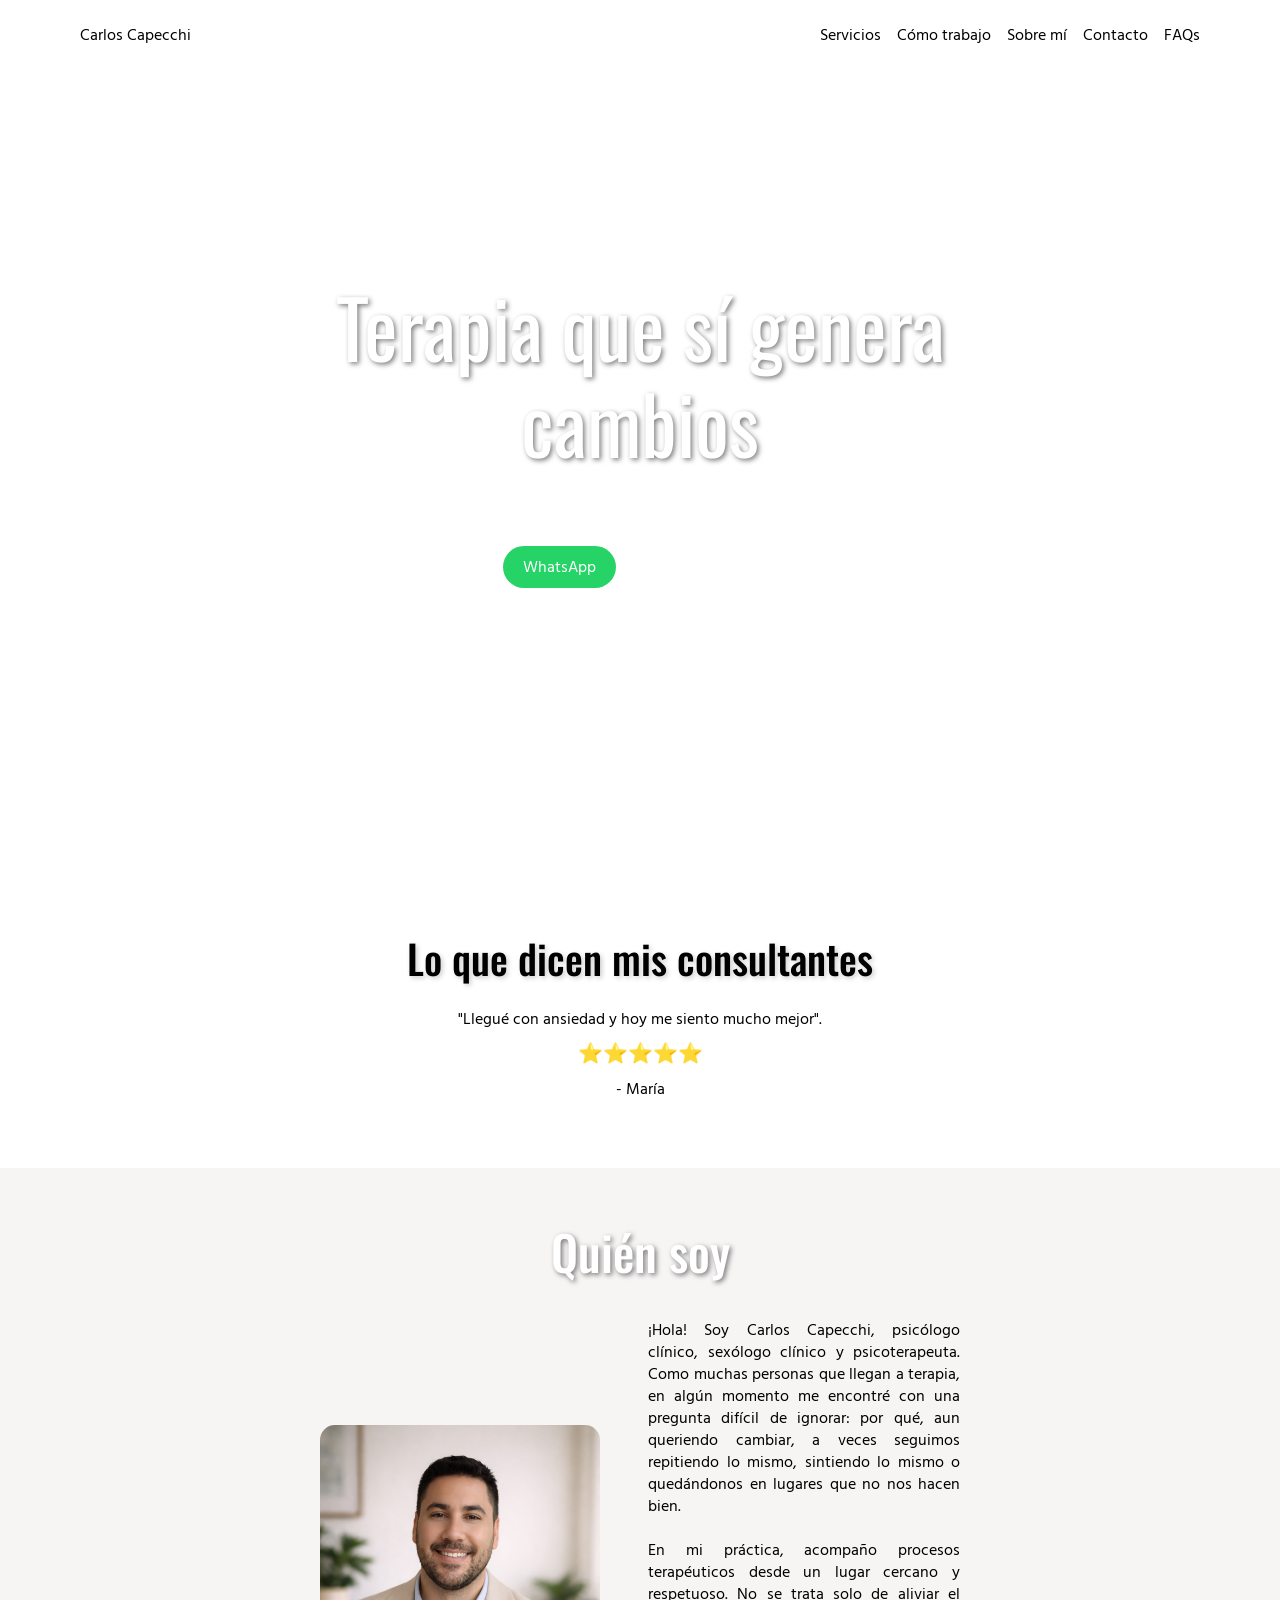
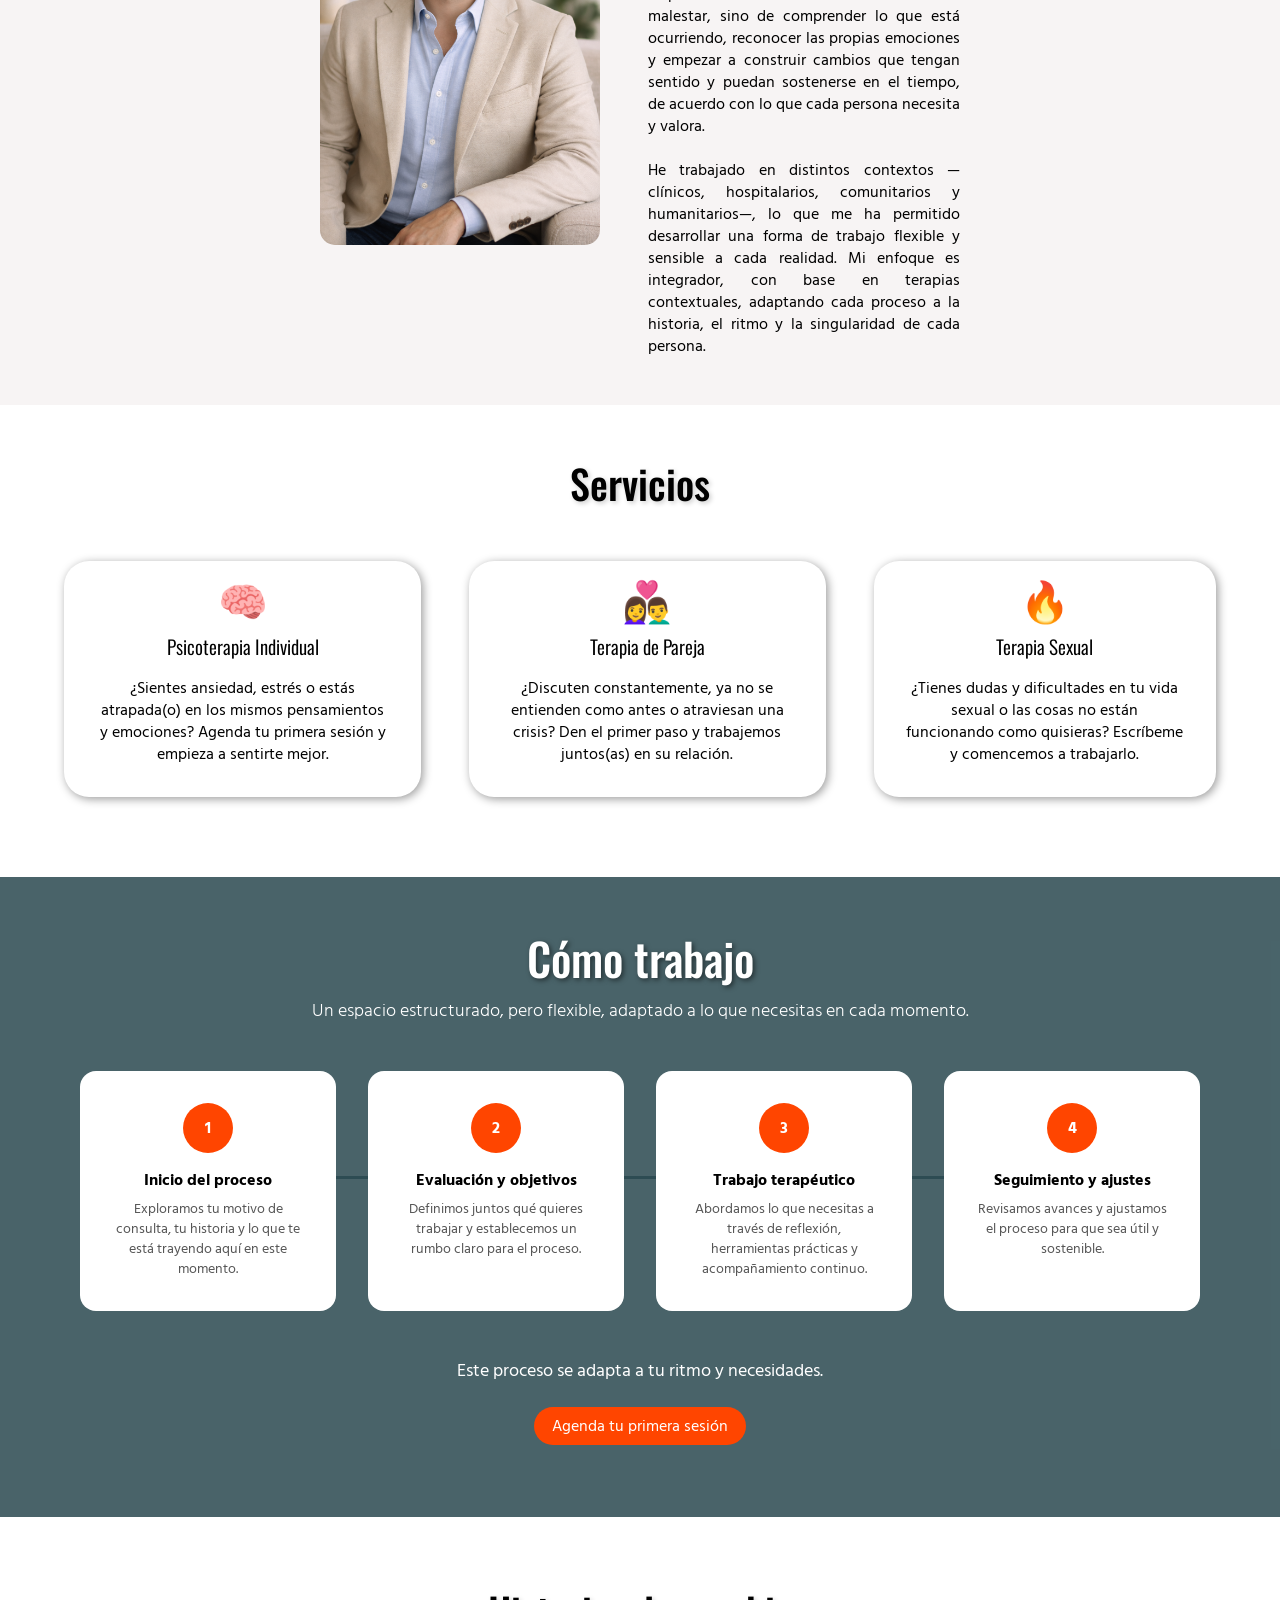
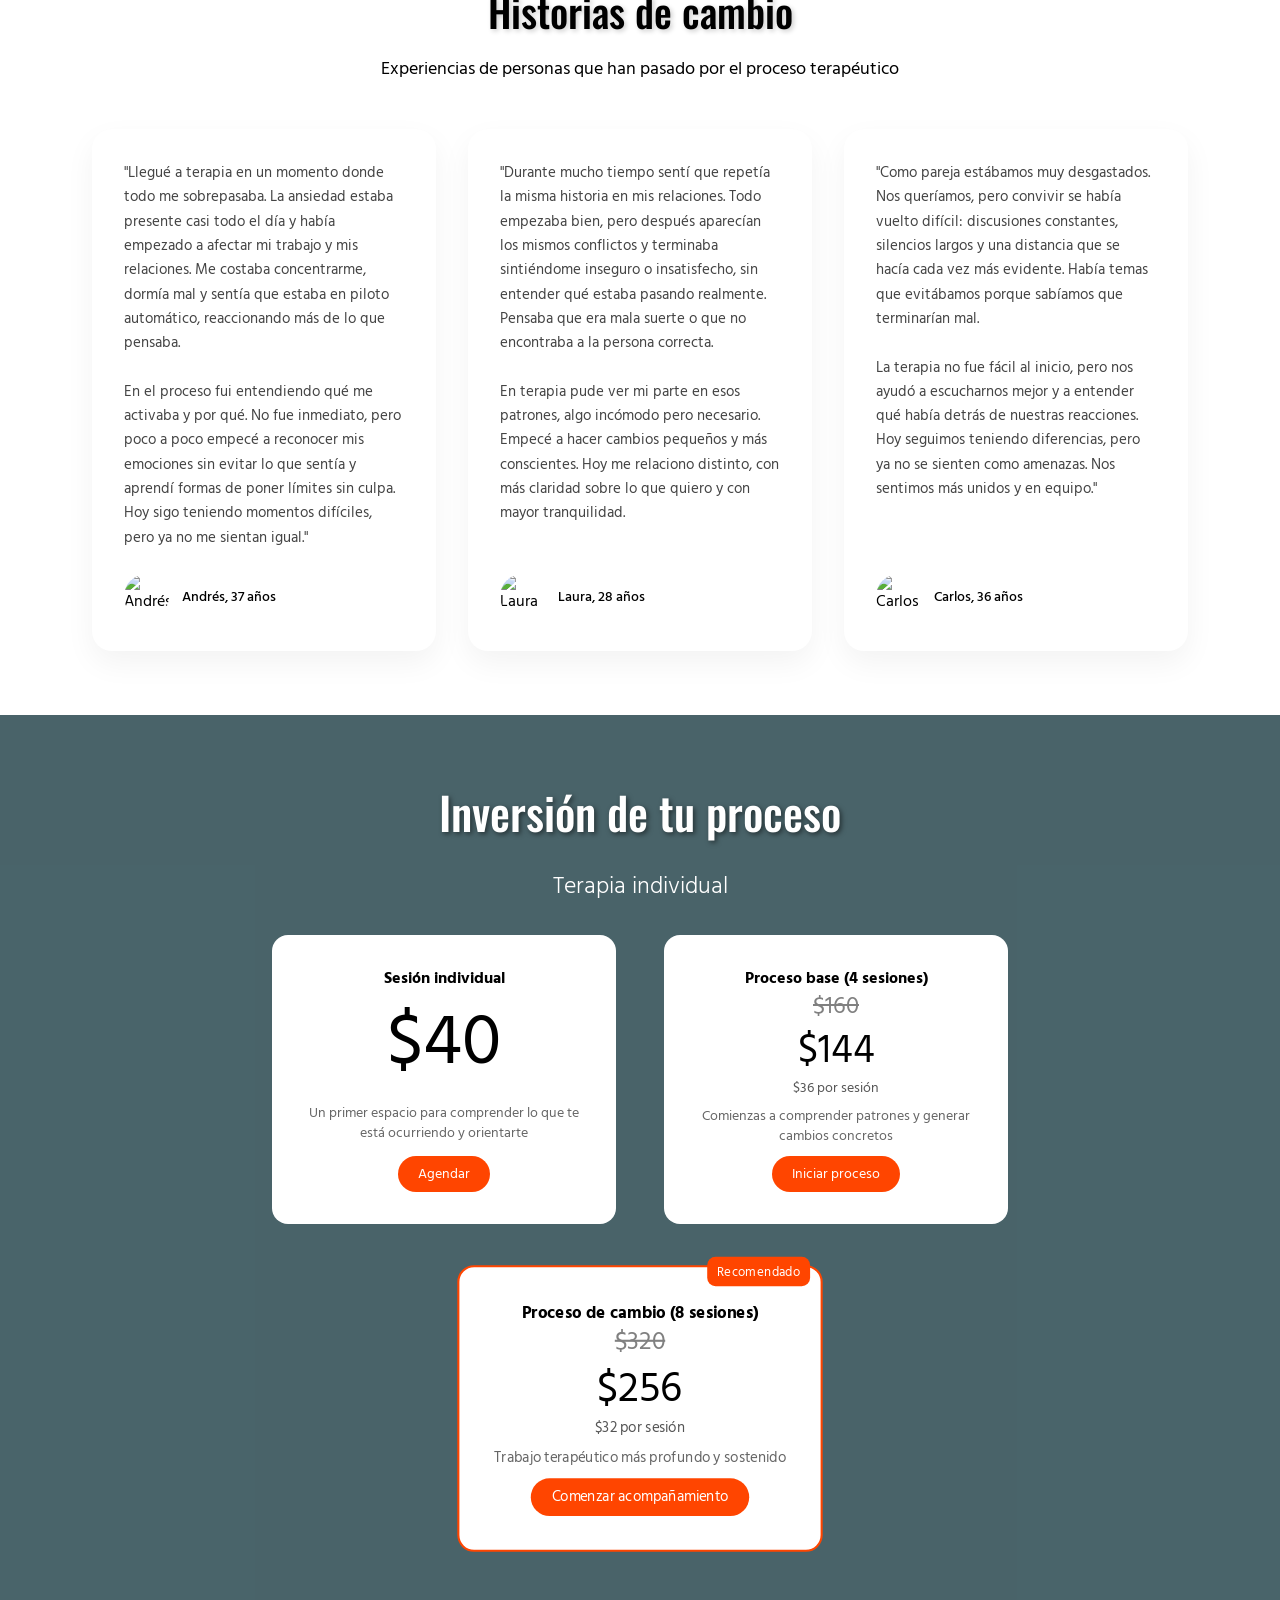
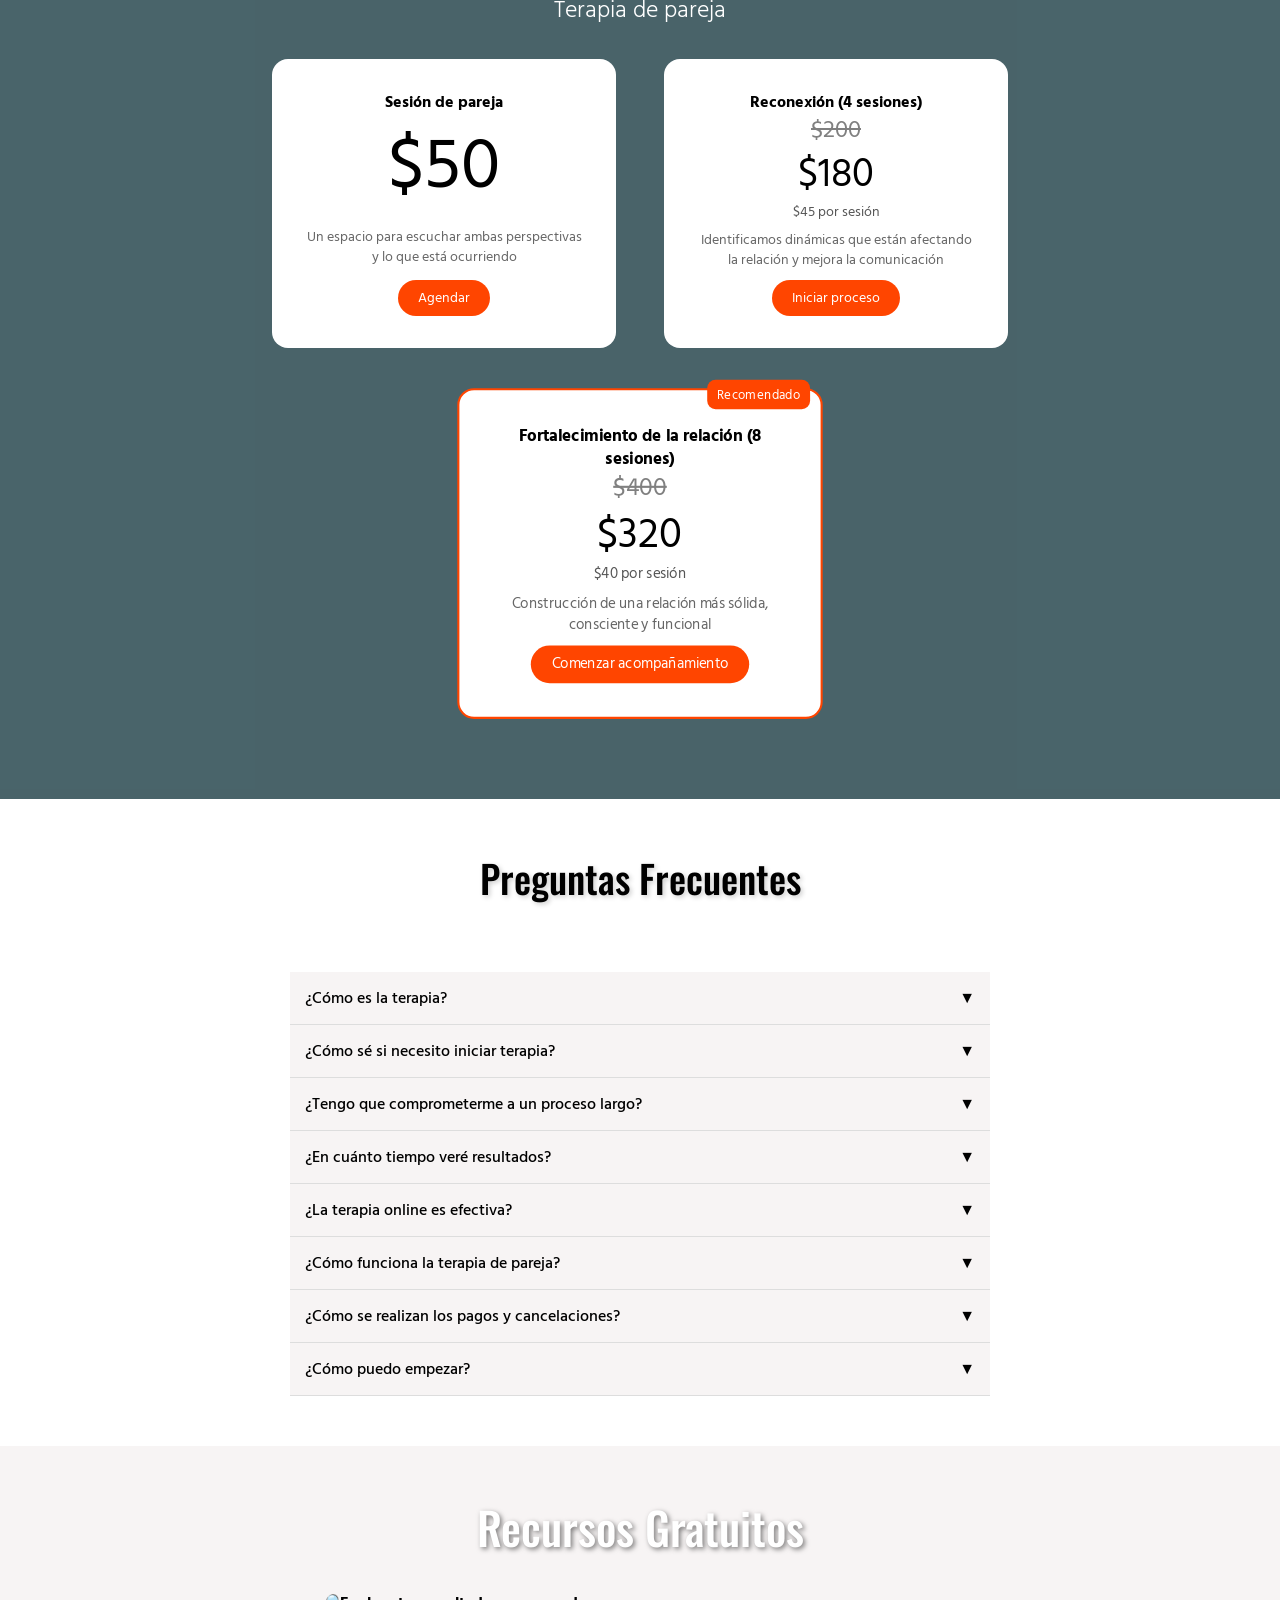
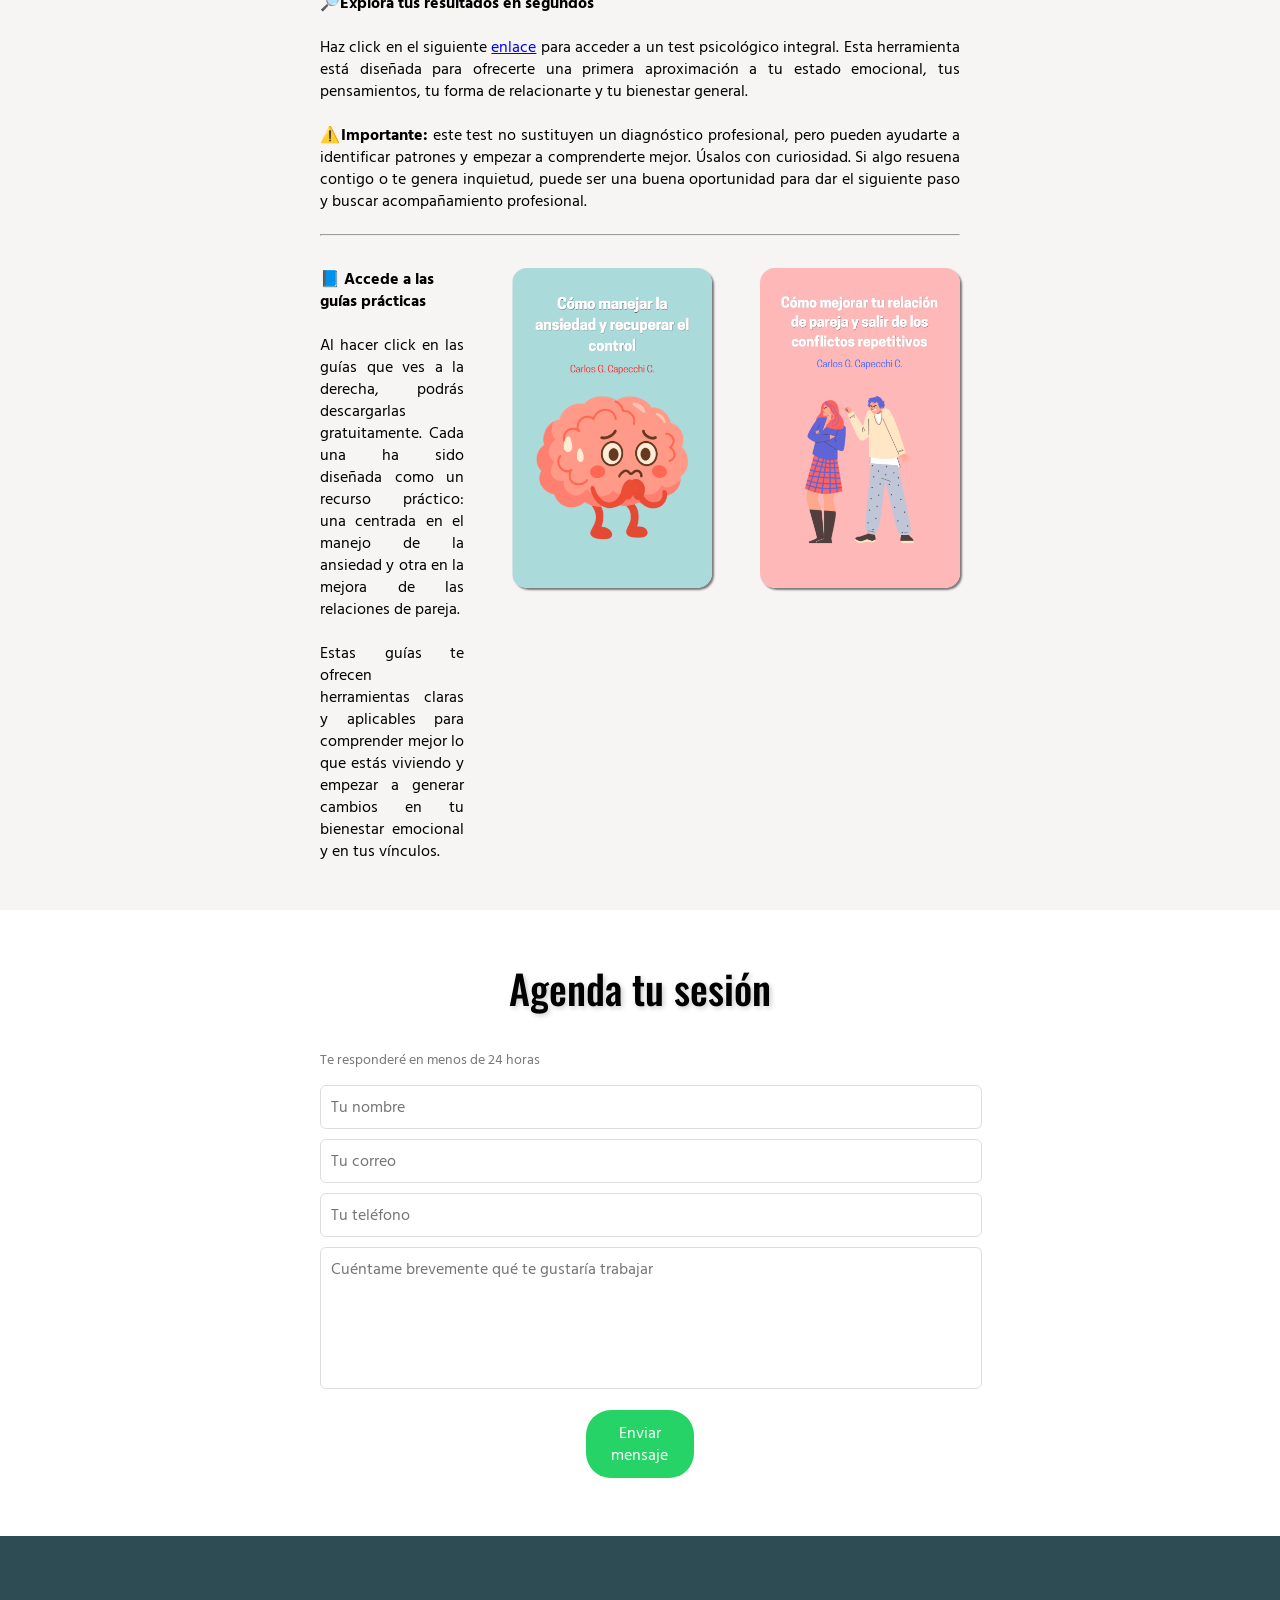
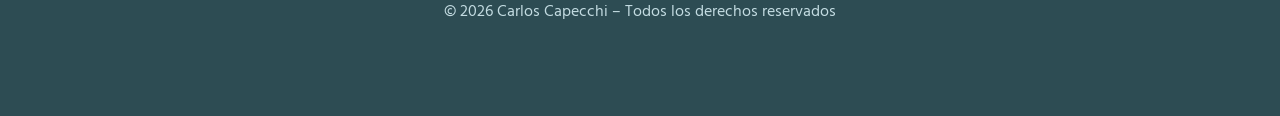
==== index.html @ 5c784448 "Add files via upload" ====
<!DOCTYPE html>
<html lang="es">
<head>
  <meta charset="UTF-8">
  <meta name="viewport" content="width=device-width, initial-scale=1.0">
  <link rel="stylesheet" href="styles.css">

  <!-- SEO -->
  <meta name="description" content="Psicoterapia online con Carlos Capecchi. Especialista en ansiedad, terapia de pareja y sexualidad. Agenda tu sesión hoy.">
  <meta name="keywords" content="psicólogo online, terapia de pareja, sexólogo, ansiedad, psicoterapia online, terapia sexual">
  <meta name="author" content="Carlos Capecchi">

  <!-- Open Graph -->
  <meta property="og:title" content="Psicoterapia Online | Carlos Capecchi">
  <meta property="og:description" content="Gestiona tu ansiedad, mejora tu relación y vive tu sexualidad con mayor bienestar.">
  <meta property="og:type" content="website">

  <title>Carlos Capecchi | Psicología y Sexualidad</title>

  <!-- FONTS -->
  <link rel="preconnect" href="https://fonts.googleapis.com">
  <link rel="preconnect" href="https://fonts.gstatic.com" crossorigin>
  <link href="https://fonts.googleapis.com/css2?family=Hind+Madurai:wght@300;400;500;600;700&family=Laila:wght@300;400;500;600;700&family=Oswald:wght@200..700&display=swap" rel="stylesheet">
</head>

<body>

  <!-- MENU -->
  <header>
    <div class="main-name">
      <a class="name-link" href="#">Carlos Capecchi</a>
    </div>
    <nav>
      <a class="nav-link" href="./index.html#services">Servicios</a>
      <a class="nav-link" href="./index.html#how-it-works">Cómo trabajo</a>
      <a class="nav-link" href="./index.html#about">Sobre mí</a>
      <a class="nav-link" href="./index.html#contact">Contacto</a>
      <a class="nav-link" href="./index.html#faq">FAQs</a>
    </nav>
    <div class="hamburger">
      ☰
    </div>
  </header>

  <!-- HERO VIDEO BACKGROUND -->
  <video autoplay muted loop playsinline class="bg-video">
    <source src="./assets/background-hero.mp4" type="video/mp4">
  </video>

  <!-- HERO -->
  <section class="hero">
    <div class="hero-text">
      <h1>Terapia que sí genera cambios</h1>
      <p class="hero-p">Supera la ansiedad, mejora tus relaciones y vuelve a sentirte en equilibrio con un proceso terapéutico personalizado, claro y orientado a resultados</p>
    </div>
    <div class="hero-ctas">
      <a class="h-cta-left" href="https://wa.me/+593939283303">WhatsApp</a>
      <a class="h-cta-right" href="#contact">Agendar sesión</a>
    </div>
  </section>

  <!-- SOCIAL PROOF TESTIMONIALS -->
  <section class="testimonials">
    <h2 class="testimonials-title">Lo que dicen mis consultantes</h2>
    <div class="carousel">
      <div class="carousel-track">
        <div class="slide">
          <p>"Llegué con ansiedad y hoy me siento mucho mejor".</p>
          <div class="stars">⭐⭐⭐⭐⭐</div>
          <span>- María</span>
        </div>
        <div class="slide">
          <p>"Pudimos volver a amarnos y recuperar la confianza".</p>
          <div class="stars">⭐⭐⭐⭐⭐</div>
          <span>- Carlos y Daniela</span>
        </div>
        <div class="slide">
          <p>"Aprendí a reconocer y cambiar patrones que me dañaban".</p>
          <div class="stars">⭐⭐⭐⭐⭐</div>
          <span>- Crhistian</span>
        </div>
        <div class="slide">
          <p>"Muy profesional y muy cercano".</p>
          <div class="stars">⭐⭐⭐⭐⭐</div>
          <span>- Ana</span>
        </div>
        <div class="slide">
          <p>"Estábamos por separarnos, ahora nos entendemos mucho mejor".</p>
          <div class="stars">⭐⭐⭐⭐⭐</div>
          <span>- Sophía y Manuel</span>
        </div>
      </div>
    </div>
  </section>

  <!-- ABOUT ME -->
  <section id="about" class="about-me">
    <h2 class="about-title">Quién soy</h2>
    <div class="about-container">
      <div class="professional-img">
        <img class="profile-pic" src="./assets/profile.png" alt="foto profesional Carlos Capecchi" title="Carlos Capecchi">
      </div>
      <div class="about-text">
        <p>¡Hola! Soy Carlos Capecchi, psicólogo clínico, sexólogo clínico y psicoterapeuta. Como muchas personas que llegan a terapia, en algún momento me encontré con una pregunta difícil de ignorar: por qué, aun queriendo cambiar, a veces seguimos repitiendo lo mismo, sintiendo lo mismo o quedándonos en lugares que no nos hacen bien.</p><br />
        <p>En mi práctica, acompaño procesos terapéuticos desde un lugar cercano y respetuoso. No se trata solo de aliviar el malestar, sino de comprender lo que está ocurriendo, reconocer las propias emociones y empezar a construir cambios que tengan sentido y puedan sostenerse en el tiempo, de acuerdo con lo que cada persona necesita y valora.</p><br />
        <p>He trabajado en distintos contextos —clínicos, hospitalarios, comunitarios y humanitarios—, lo que me ha permitido desarrollar una forma de trabajo flexible y sensible a cada realidad. Mi enfoque es integrador, con base en terapias contextuales, adaptando cada proceso a la historia, el ritmo y la singularidad de cada persona.</p>
      </div>
    </div>
  </section>

  <!-- SERVICES -->
  <section id="services" class="services">
    <h2 class="section-title">Servicios</h2>
    <div class="services-container">
      <div class="service-card">
        <span class="icon">🧠</span>
        <h2>Psicoterapia Individual</h2>
        <p class="service-desc">¿Sientes ansiedad, estrés o estás atrapada(o) en los mismos pensamientos y emociones? Agenda tu primera sesión y empieza a sentirte mejor.</p>
      </div>
      <div class="service-card">
        <span class="icon">👩‍❤️‍👨</span>
        <h2>Terapia de Pareja</h2>
        <p class="service-desc">¿Discuten constantemente, ya no se entienden como antes o atraviesan una crisis? Den el primer paso y trabajemos juntos(as) en su relación.</p>
      </div>
      <div class="service-card">
        <span class="icon">🔥</span>
        <h2>Terapia Sexual</h2>
        <p class="service-desc">¿Tienes dudas y dificultades en tu vida sexual o las cosas no están funcionando como quisieras? Escríbeme y comencemos a trabajarlo.</p>
      </div>
    </div>
  </section>

  <!-- HOW I WORK -->
  <section id="how-it-works">
    <h2 class="hiw-title">Cómo trabajo</h2>
    <p class="hiw-subtitle">Un espacio estructurado, pero flexible, adaptado a lo que necesitas en cada momento.</p>
    <div class="steps">
      <div class="step">
        <div class="circle">1</div>
        <h3>Inicio del proceso</h3>
        <p>Exploramos tu motivo de consulta, tu historia y lo que te está trayendo aquí en este momento.</p>
      </div>
      <div class="step">
        <div class="circle">2</div>
        <h3>Evaluación y objetivos</h3>
        <p>Definimos juntos qué quieres trabajar y establecemos un rumbo claro para el proceso.</p>
      </div>
      <div class="step">
        <div class="circle">3</div>
        <h3>Trabajo terapéutico</h3>
        <p>Abordamos lo que necesitas a través de reflexión, herramientas prácticas y acompañamiento continuo.</p>
      </div>
      <div class="step">
        <div class="circle">4</div>
        <h3>Seguimiento y ajustes</h3>
        <p>Revisamos avances y ajustamos el proceso para que sea útil y sostenible.</p>
      </div>
    </div>
    <p class="cta-text">Este proceso se adapta a tu ritmo y necesidades.</p>
    <a class="hiw-cta" href="./index.html#contact">Agenda tu primera sesión</a>
  </section>

  <!-- INSPIRING STORIES TESTIMONIALS -->
  <section id="testimonials">
  <h2 class="inspiring-title">Historias de cambio</h2>
  <p class="inspiring-subtitle">Experiencias de personas que han pasado por el proceso terapéutico</p>

  <div class="testimonials-container">

    <div class="testimonial-card">
      <p class="testimonial-text">
        "Llegué a terapia en un momento donde todo me sobrepasaba. La ansiedad estaba presente casi todo el día y había empezado a afectar mi trabajo y mis relaciones. Me costaba concentrarme, dormía mal y sentía que estaba en piloto automático, reaccionando más de lo que pensaba.
        <br><br>
        En el proceso fui entendiendo qué me activaba y por qué. No fue inmediato, pero poco a poco empecé a reconocer mis emociones sin evitar lo que sentía y aprendí formas de poner límites sin culpa. Hoy sigo teniendo momentos difíciles, pero ya no me sientan igual."
      </p>
      <div class="testimonial-footer">
        <img src="https://i.pravatar.cc/100?img=52" alt="Andrés">
        <span>Andrés, 37 años</span>
      </div>
    </div>

    <div class="testimonial-card">
      <p class="testimonial-text">
        "Durante mucho tiempo sentí que repetía la misma historia en mis relaciones. Todo empezaba bien, pero después aparecían los mismos conflictos y terminaba sintiéndome inseguro o insatisfecho, sin entender qué estaba pasando realmente. Pensaba que era mala suerte o que no encontraba a la persona correcta.
        <br><br>
        En terapia pude ver mi parte en esos patrones, algo incómodo pero necesario. Empecé a hacer cambios pequeños y más conscientes. Hoy me relaciono distinto, con más claridad sobre lo que quiero y con mayor tranquilidad.
      </p>
      <div class="testimonial-footer">
        <img src="https://i.pravatar.cc/100?img=32" alt="Laura y Miguel">
        <span>Laura, 28 años</span>
      </div>
    </div>

    <div class="testimonial-card">
      <p class="testimonial-text">
        "Como pareja estábamos muy desgastados. Nos queríamos, pero convivir se había vuelto difícil: discusiones constantes, silencios largos y una distancia que se hacía cada vez más evidente. Había temas que evitábamos porque sabíamos que terminarían mal.
        <br><br>
        La terapia no fue fácil al inicio, pero nos ayudó a escucharnos mejor y a entender qué había detrás de nuestras reacciones. Hoy seguimos teniendo diferencias, pero ya no se sienten como amenazas. Nos sentimos más unidos y en equipo."
      </p>
      <div class="testimonial-footer">
        <img src="https://i.pravatar.cc/100?img=45" alt="Carlos">
        <span>Carlos, 36 años</span>
      </div>
    </div>

  </div>
</section>

  <!-- PRICING -->
  <section id="pricing">
  <h2 class="pricing-title">Inversión de tu proceso</h2>
  <div class="pricing-group">
    <h3 class="pricing-subtitle">Terapia individual</h3>
    <div class="pricing-cards">
      <div class="card">
        <h4>Sesión individual</h4>
        <p class="price hotprice">$40</p>
        <p class="desc">Un primer espacio para comprender lo que te está ocurriendo y orientarte</p>
        <a class="cta-pricing" data-plan="Sesión individual" data-type="individual">Agendar</a>
      </div>
      <div class="card">
        <h4>Proceso base (4 sesiones)</h4>
        <p class="old-price">$160</p>
        <p class="price">$144</p>
        <p class="per-session">$36 por sesión</p>
        <p class="desc">Comienzas a comprender patrones y generar cambios concretos</p>
        <a class="cta-pricing" data-plan="Proceso base (4 sesiones)" data-type="individual">Iniciar proceso</a>
      </div>
      <div class="card featured">
        <span class="badge">Recomendado</span>
        <h4>Proceso de cambio (8 sesiones)</h4>
        <p class="old-price">$320</p>
        <p class="price">$256</p>
        <p class="per-session">$32 por sesión</p>
        <p class="desc">Trabajo terapéutico más profundo y sostenido</p>
        <a class="cta-pricing" data-plan="Proceso de cambio (8 sesiones)" data-type="individual">Comenzar acompañamiento</a>
      </div>
    </div>
  </div>
  <div class="pricing-group">
    <h3 class="pricing-subtitle">Terapia de pareja</h3>
    <div class="pricing-cards">
      <div class="card">
        <h4>Sesión de pareja</h4>
        <p class="price hotprice">$50</p>
        <p class="desc">Un espacio para escuchar ambas perspectivas y lo que está ocurriendo</p>
        <a class="cta-pricing" data-plan="Sesión de pareja" data-type="pareja">Agendar</a>
      </div>
      <div class="card">
        <h4>Reconexión (4 sesiones)</h4>
        <p class="old-price">$200</p>
        <p class="price">$180</p>
        <p class="per-session">$45 por sesión</p>
        <p class="desc">Identificamos dinámicas que están afectando la relación y mejora la comunicación</p>
        <a class="cta-pricing" data-plan="Reconexión (4 sesiones)" data-type="pareja">Iniciar proceso</a>
      </div>
      <div class="card featured">
        <span class="badge">Recomendado</span>
        <h4>Fortalecimiento de la relación (8 sesiones)</h4>
        <p class="old-price">$400</p>
        <p class="price">$320</p>
        <p class="per-session">$40 por sesión</p>
        <p class="desc">Construcción de una relación más sólida, consciente y funcional</p>
        <a class="cta-pricing" data-plan="Fortalecimiento de la relación (8 sesiones)" data-type="pareja">Comenzar acompañamiento</a>
      </div>
    </div>
  </div>
</section>

  <!-- FAQ -->
  <section id="faq" class="faq">
    <h2 class="therapy-title">Preguntas Frecuentes</h2>
    <br>
    <div class="faq-item">
      <div class="faq-question">¿Cómo es la terapia?</div>
      <div class="faq-answer">
        <br />
        <p>🕘 Duración: 50 minutos individual, 70 minutos en pareja.</p>
        <p>📍 Modalidad: Online, vía WhatsApp, Google Meet o Microsoft Teams.</p>
        <p>📅 Frecuencia: Generalmente semanal, aunque puede ajustarse según tu proceso.</p>
        <p>💬 Dinámica: Es un espacio de conversación, reflexión y trabajo práctico, adaptado a lo que necesites en cada momento.</p><br />
      </div>
    </div>
    <div class="faq-item">
      <div class="faq-question">¿Cómo sé si necesito iniciar terapia?</div>
      <div class="faq-answer">
        <br />
        <p>Si sientes que algo se repite, te genera malestar o simplemente quieres entenderte mejor, ya es un buen punto de partida.</p><br />
        <p>No es necesario "estar mal" para comenzar; también puede ser un espacio para ordenar, tomar decisiones o trabajar en tu bienestar.</p><br />
      </div>
    </div>
    <div class="faq-item">
      <div class="faq-question">¿Tengo que comprometerme a un proceso largo?</div>
      <div class="faq-answer">
        <br />
        <p>No. Puedes comenzar con una sesión individual (o de pareja).</p><br />
        <p>Sin embargo, los procesos de varias sesiones suelen ser más efectivos, ya que permiten trabajar con mayor profundidad y continuidad.</p><br />
      </div>
    </div>
    <div class="faq-item">
      <div class="faq-question">¿En cuánto tiempo veré resultados?</div>
      <div class="faq-answer">
        <br />
        <p>Depende de cada persona y de lo que se quiera trabajar.</p><br />
        <p>Algunas cosas pueden empezar a moverse desde las primeras sesiones, pero los cambios más sostenidos suelen darse con continuidad en el proceso.</p><br />
      </div>
    </div>
    <div class="faq-item">
      <div class="faq-question">¿La terapia online es efectiva?</div>
      <div class="faq-answer">
        <br />
        <p>Si, la terapia online ha demostrado ser efectiva para una amplia variedad de situaciones.</p><br /> 
        <p>Además, permite mayor flexibilidad y acceso, manteniendo la calidad del proceso terapéutico.</p><br />
      </div>
    </div>
    <div class="faq-item">
      <div class="faq-question">¿Cómo funciona la terapia de pareja?</div>
      <div class="faq-answer">
        <br />
        <p>👥 Participación: ambas personas asisten a las sesiones.</p>
        <p>💬 Enfoque: Se trabaja sobre la dinámica de la relación, la comunicación y los patrones.</p>
        <p>⚖️ Rol del terapeuta: Acompañar a ambas personas de manera equitativa, sin tomar partido.</p><br />      
      </div>
    </div>
    <div class="faq-item">
      <div class="faq-question">¿Cómo se realizan los pagos y cancelaciones?</div>
      <div class="faq-answer">
        <br />
        <p>💳 Pagos: transferencia o deposito bancario (Ecuador) o plataformas digitales como Paypal (Extranjero), previo a cada sesión o proceso</p>
        <p>📅 Cancelaciones o reprogramaciones: Son posibles con al menos 24 horas de anticipación</p><br />
      </div>
    </div>
    <div class="faq-item">
      <div class="faq-question">¿Cómo puedo empezar?</div>
      <div class="faq-answer">
        <br />
        <p>Puedes agendar tu primera sesión directamente desde la página o escribirme por WhatsApp.</p><br />
        <p>A partir de ahí, comenzamos a construir el proceso juntos.</p><br />
      </div>
    </div>
  </section>

  <!-- FREE RESOURCES -->
  <section id="resources" class="resources">
    <h2 class="resources-title">Recursos Gratuitos</h2>
    <div class="resources-description">
      <p><strong>🔎Explora tus resultados en segundos</strong></p><br />
      <p>Haz click en el siguiente <a class="assessment-link" href="./assessment.html">enlace</a> para acceder a un test psicológico integral. Esta herramienta está diseñada para ofrecerte una primera aproximación a tu estado emocional, tus pensamientos, tu forma de relacionarte y tu bienestar general.</p><br />
      <p><strong>⚠️Importante:</strong> este test no sustituyen un diagnóstico profesional, pero pueden ayudarte a identificar patrones y empezar a comprenderte mejor. Úsalos con curiosidad. Si algo resuena contigo o te genera inquietud, puede ser una buena oportunidad para dar el siguiente paso y buscar acompañamiento profesional.</p><br />
      <hr />
    </div>   
    <div class="ebook-container">
      <div>
        <p><strong>📘 Accede a las guías prácticas</strong></p><br />
        <p class="ebook-text">Al hacer click en las guías que ves a la derecha, podrás descargarlas gratuitamente. Cada una ha sido diseñada como un recurso práctico: una centrada en el manejo de la ansiedad y otra en la mejora de las relaciones de pareja.</p><br /> 
        <p class="ebook-text">Estas guías te ofrecen herramientas claras y aplicables para comprender mejor lo que estás viviendo y empezar a generar cambios en tu bienestar emocional y en tus vínculos.</p>
      </div>
      <div>
        <a href="./assets/ebook-manejo-de-ansiedad.pdf" download class="btn-descarga">
          <img class="ebookcover" src="./assets/ansiedad-cover.png" alt="">
        </a>
      </div>
      <div>
        <a href="./assets/Ebook-Pareja.pdf" download class="btn-descarga">
          <img class="ebookcover" src="./assets/pareja-cover.png" alt="">
        </a>
      </div>      
    </div>
  </section>

  <!-- CONTACT -->
  <section id="contact" class="contact">
    <h2 class="contact-title">Agenda tu sesión</h2>
    <div class="contact-container">
      <div class="form-container">
        <p class="subtitle">Te responderé en menos de 24 horas</p>
        <form id="formulario">
          <input type="text" name="nombre" placeholder="Tu nombre" required>
          <input type="email" name="email" placeholder="Tu correo" required>
          <input type="tel" name="teléfono" placeholder="Tu teléfono" required>
          <textarea name="mensaje" placeholder="Cuéntame brevemente qué te gustaría trabajar" required></textarea>
          <button type="submit">Enviar mensaje</button>
          <p id="respuesta"></p>
        </form>
      </div>
    </div>
  </section>

  <!-- FOOTER -->
  <footer>
    <p class="footer">© 2026 Carlos Capecchi – Todos los derechos reservados</p>
  </footer>

  <script src="script.js"></script>
</body>
</html>
---- styles.css ----
* {
    font-family: 'Hind Madurai';
    font-size: 1rem;
    padding: 0;
    margin: 0;
}
html {
    scroll-behavior: smooth;
}
a {
    text-decoration: none;
    color: black;
}
section {
    scroll-margin-top: 50px;
}
/* MENU HEADER NAV */
header {
    display: flex;
    justify-content: space-between;
    background-color: #fff;
    padding: 1.5rem 5rem;
    position: sticky;
    z-index: 1000;
    top: 0;
}
header.scrolled {
    padding: 1rem 5rem;
    box-shadow: 0 4px 12px rgba(0,0,0,0.08);
}
nav {
    display: flex;
    gap: 1rem;
}
.name-link,
.main-name,
.nav-link {
    transition: all .3s ease;
}
.name-link:hover,
.main-name:hover,
.nav-link:hover {
    color: orangered;
    font-weight: bolder;
    transform: scale(1.03);
}
.hamburger {
    display: none;
}
/* MAIN HERO */
.hero {
    height: 90vh;
}
.hero-text {
    text-align: center;
    padding-top: 13rem;
}
.hero-p {
    color: #fff;
    font-size: 1.2rem;
    padding: 0.7rem 20rem;
}
h1 {
    font-family: 'Oswald';
    font-size: 5rem;
    padding: 0 18rem;
    font-weight: 400;
    line-height: 1.2;
    color: #fff;
    text-shadow: 2px 2px 5px rgba(0, 0, 0, 0.5);
}
.bg-video {
    position: absolute;
    top: 3rem;
    left: 0;
    width: 100%;
    height: 100vh;
    object-fit: cover;
    z-index: -1;
}
.hero-ctas {
    display: flex;
    justify-content: center;
    align-content: center;
    padding: 0;
    margin: 0;
    gap: 1rem;
}
.h-cta-left {
    background-color: #25D366;
    padding: 10px 20px;
    border-radius: 30px;
    color: white;
    transition: all .3s ease;
}
.h-cta-left:hover {
    transform: scale(1.03);
    background-color: #1ea750;
    font-weight: bold;
}
.h-cta-right {
    border: 2px solid white;
    padding: 8px 18px;
    border-radius: 30px;
    color: white;
    transition: all .3s ease;
}
.h-cta-right:hover {
    transform: scale(1.03);
    border: none;
    padding: 10px 20px;
    background-color: white;
    color: darkslategray;
    font-weight: bold;
}
/* TESTIMONIOS */
.testimonials {
    text-align: center;
    padding: 3rem 10rem;
    background: #fff;
}
.testimonials-title {
    font-family: 'Oswald';
    font-weight: 500;
    font-size: 2.5rem;
    text-shadow: 2px 2px 5px rgba(0, 0, 0, 0.2);
}
.carousel {
    overflow: hidden;
    max-width: 600px;
    margin: auto;
}
.carousel-track {
    display: flex;
    transition: transform 0.5s ease-in-out;
}
.slide {
    min-width: 100%;
    padding: 20px;
    box-sizing: border-box;
}
.stars {
    font-size: 20px;
    margin: 10px 0;
}
/* ABOUT */
.about-me {
    background-color: #f7f4f4;
    padding: 3rem 20rem;
}
.about-title {
    display: flex;
    font-family: 'Oswald';
    font-weight: 500;
    color: white;
    justify-content: center;
    padding-bottom: 2rem;
    text-shadow: 2px 2px 5px rgba(0, 0, 0, 0.5);
    text-align: left;
    font-size: 3rem;
}
.about-container {
    display: flex;
    justify-content: space-around;
    align-items: center;
    gap: 3rem;
}
.about-text {
    text-align: justify;
}
.profile-pic {
    width: 280px;
    height: auto;
    border-radius: 15px;
}
/* SERVICES */
.services {
    background-color: #fff;
    margin: 0;
    padding: 3rem 4rem 5rem 4rem;
}
.section-title {
    font-family: 'Oswald';
    text-align: center;
    padding-bottom: 3rem;
    font-size: 2.5rem;
    font-weight: 500;
    color: black;
    text-shadow: 2px 2px 5px rgba(0, 0, 0, 0.2);
}
.services-container {
    display: flex;
    justify-content: space-evenly;
    gap: 3rem;
}
.service-card {
    border-radius: 25px;
    padding: 1rem;
    box-shadow: 2px 2px 10px rgba(0, 0, 0, 0.4);
    text-align: center;
    background-color: white;
    transition: all .3s ease;
}
.service-card:hover {
    transform: scale(1.02);
    cursor: pointer;
}
.service-card h2 {
    font-family: 'Oswald';
    font-size: 1.2rem;
    font-weight: 350;
}
.service-desc {
    padding: 1rem;
}
.icon {
    font-size: 2.5rem;
}
/* HOW IT WORKS */
#how-it-works {
    padding: 3rem 5rem 5rem 5rem;
    text-align: center;
    background-color: #2d4c53dd;
}
.hiw-title {
    font-family: 'Oswald';
    text-align: center;
    padding-bottom: 0.5rem;
    font-size: 2.8rem;
    font-weight: 500;
    color: #fff;
    text-shadow: 2px 2px 5px rgba(0, 0, 0, 0.5);
}
.hiw-subtitle {
    padding-bottom: 3rem;
    color: #fff;
    font-size: 1.1rem;
    font-weight: 200;
}
.steps {
    display: flex;
    justify-content: space-between;
    gap: 2rem;
    position: relative;
}
.step {
    flex: 1;
    background: #fff;
    padding: 2rem;
    border-radius: 16px;
    transition: all .3s ease;
    position: relative;
    z-index: 1;
}
.step:hover {
    transform: translateY(-5px);
}
.circle {
    width: 50px;
    height: 50px;
    margin: 0 auto 1rem;
    border-radius: 50%;
    background: orangered;
    color: #fff;
    display: flex;
    align-items: center;
    justify-content: center;
    font-weight: bold;
}
.step h3 {
    margin-bottom: 0.5rem;
}
.step p {
    font-size: 0.9rem;
    color: #555;
}
.steps::before {
    content: "";
    position: absolute;
    top: 105px;
    left: 5%;
    width: 90%;
    height: 3px;
    background: #2d4c53;
    z-index: 0;
}
.cta-text {
    color: #fff;
    padding: 3rem 0 2rem 0;
    font-size: 1.1rem;
}
.hiw-cta {
    background-color:  orangered;
    padding: 8px 18px;
    border-radius: 30px;
    color: white;
    transition: all .3s ease;
}
.hiw-cta:hover {
    transform: scale(1.03);
    border: none;
    padding: 10px 20px;
    background-color: white;
    color: darkslategray;
    font-weight: bold;
}
/* TESTIMONIOS LARGOS */
#testimonials {
    padding: 4rem 5rem;
    text-align: center;
}
.inspiring-title {
    font-family: 'Oswald';
    text-align: center;
    font-size: 2.5rem;
    font-weight: 500;
    color: black;
    text-shadow: 2px 2px 5px rgba(0, 0, 0, 0.2);
}
#testimonials .inspiring-subtitle {
    max-width: 600px;
    margin: 1rem auto 3rem;
    font-size: 1.1rem;
}
.testimonials-container {
    display: flex;
    justify-content: center;
    gap: 2rem;
    flex-wrap: wrap;
}
.testimonial-card {
    width: 280px;
    min-height: 420px;
    background: #fff;
    padding: 2rem;
    border-radius: 20px;
    box-shadow: 0 12px 30px rgba(0,0,0,0.05);
    display: flex;
    flex-direction: column;
    justify-content: space-between;
    text-align: left;
    transition: all .3s ease;
}
.testimonial-card:hover {
    transform: translateY(-6px);
}
.testimonial-text {
    font-size: 0.95rem;
    color: #444;
    line-height: 1.6;
}
.testimonial-footer {
    display: flex;
    align-items: center;
    gap: 0.8rem;
    margin-top: 1.5rem;
}

.testimonial-footer img {
    width: 45px;
    height: 45px;
    border-radius: 50%;
}

.testimonial-footer span {
    font-size: 0.9rem;
    font-weight: 500;
}
/* PRICING */
#pricing {
    padding: 4rem 5rem;
    text-align: center;
    background-color: #2d4c53dd;
}
.pricing-title {
    font-family: 'Oswald';
    text-align: center;
    font-weight: 500;
    color: white;
    text-shadow: 2px 2px 5px rgba(0, 0, 0, 0.5);
    font-size: 2.8rem;
}
.pricing-group {
    padding: 1.5rem;
}
.pricing-subtitle {
    font-size: 1.5rem;
    font-weight: 200;
    color: #fff;
}
.pricing-cards {
    display: flex;
    gap: 3rem;
    justify-content: center;
    margin-top: 2rem;
    flex-wrap: wrap;
    align-items: stretch;
}
.card {
    background: #fff;
    padding: 2rem;
    width: 280px;
    border-radius: 16px;
    position: relative;
    transition: all .3s ease;
    display: flex;
    flex-direction: column;
    justify-content: space-between;
}
.card:hover {
    transform: translateY(-5px);
}
.featured {
    border: 2px solid orangered;
    transform: scale(1.05);
}
.badge {
    position: absolute;
    top: -10px;
    right: 10px;
    background: orangered;
    color: #fff;
    padding: 0.3rem 0.6rem;
    border-radius: 8px;
    font-size: 0.8rem;
}
.price {
    font-size: 2.5rem;
    font-weight: normal;
    margin: 0;
}
.hotprice {
    font-size: 4.5rem;
    margin-bottom: 0;
}
.old-price {
    text-decoration: line-through;
    color: gray;
    font-size: 1.5rem;
}
.per-session {
    font-size: 0.9rem;
    color: #555;
}
.desc {
    margin-top: 0.5rem;
    font-size: 0.9rem;
    color: #666;
}
.cta-pricing {
    display: inline-block;
    align-self: center;
    background-color: orangered;
    padding: 8px 20px;
    border-radius: 30px;
    margin-top: 10px;
    color: white;
    font-size: 0.9rem;
    transition: all .3s ease;
}
.cta-pricing:hover {
    transform: scale(1.03);
    background-color: #25D366;
    font-weight: bold;
    cursor: pointer;
}
/* RECURSOS GRATUITOS */
.resources {
    padding: 3rem 20rem;
    background-color: #f7f4f4;
}
.resources-title {
    font-family: 'Oswald';
    text-align: center;
    padding-bottom: 2rem;
    font-size: 2.8rem;
    font-weight: 500;
    color: #fff;
    text-shadow: 2px 2px 5px rgba(0, 0, 0, 0.5);
}
.assessment-link {
    color: blue;
    text-decoration: underline;
}
.resources-description {
    text-align: justify;
}
.ebook-container {
    display: flex;
    justify-content: space-between;
    padding-top: 2rem;
    gap: 3rem;
}
.ebookcover {
    width: 200px;
    height: 320px;
    border-radius: 15px;
    box-shadow: 2px 2px 2px rgba(0, 0, 0, 0.5);
    transition: all .3s ease;
}
.ebookcover:hover {
    transform: scale(1.03);
}
.ebook-text {
    text-align: justify;
}
/* FORMULARIO DE CONTACTO */
.contact {
    padding: 3rem;
}
.contact-title {
    font-family: 'Oswald';
    font-weight: 500;
    font-size: 2.5rem;
    text-align: center;
    text-shadow: 2px 2px 5px rgba(0, 0, 0, 0.2);
}
.contact-container {
    display: flex;
    justify-content: center;
    padding: 2rem 17rem 0 17rem;
}
.subtitle {
    font-size: 14px;
    color: #777;
    margin-bottom: 15px;
}
input, textarea {
    width: 100%;
    padding: 10px;
    margin-bottom: 10px;
    border: 1px solid #ddd;
    border-radius: 6px;
}
textarea {
    resize: none;
    height: 120px;
}
button {
    width: 17%;
    padding: 12px;
    display: block;
    margin: 5px auto;
    background: #25D366;
    color: white;
    border: none;
    border-radius: 25px;
    cursor: pointer;
    transition: all .3s ease;
}
button:hover {
    background: #1ea750;
    transform: scale(1.03);
    font-weight: bold;
}
#respuesta {
    margin-top: 10px;
    font-size: 14px;
    text-align: center;
}
/* FOOTER */
footer {
    background-color: #2d4c53;
    height: 20vh;
}
.footer {
    text-align: center;
    padding-top: 4rem;
    color: #c3dbe1;
}

/* FAQ */
.therapy-title {
    font-family: 'Oswald';
    text-align: center;
    padding-bottom: 3rem;
    font-size: 2.4rem;
    font-weight: 500;
    color: black;
    text-shadow: 2px 2px 5px rgba(0, 0, 0, 0.2);
}
.faq {
  max-width: 700px;
  margin: 50px auto;
  font-family: Arial, sans-serif;
}
.faq-item {
    border-bottom: 1px solid #ddd;
}
.faq-question {
    background-color: #f7f4f4;
    padding: 15px;
    cursor: pointer;
    font-weight: 500;
    position: relative;
}
.faq-question::after {
    content: "▼";
    position: absolute;
    right: 15px;
    transition: transform 0.3s ease;
}
.faq-answer {
    text-align: left;
    max-height: 0;
    overflow: hidden;
    padding: 0 15px;
    transition: max-height 0.3s ease, padding 0.3s ease;
}
.faq-item.active .faq-answer {
    padding: 10px 15px;
    max-height: 300px;
}
.faq-item.active .faq-question::after {
    transform: rotate(180deg);
}



@media (max-width: 768px) {
    body {
        font-size: 0.95rem;
    }
    .hero {
        height: auto;
        padding: 6rem 1.5rem 3rem 1.5rem;
    }
    nav {
        position: absolute;
        top: 70px;
        right: 0;
        background: white;
        flex-direction: column;
        width: 100%;
        text-align: center;
        display: none;
        padding: 1rem 0;
    }

    nav.active {
        display: flex;
    }
    .hamburger {
        display: block;
        font-size: 1.8rem;
        cursor: pointer;
    }

    header {
        padding: 1rem 1.5rem;
    }
    .hero-text {
        padding-top: 3rem;
    }

    h1 {
        font-size: 3.5rem;
        padding: 0;
    }

    .hero-p {
        font-size: 1rem;
        padding: 1rem 0;
    }
    .bg-video {
        height: 100%;
        top: 0;
    }
    .about-me {
        padding: 3rem 1.5rem;
    }

    .about-container {
        flex-direction: column;
        text-align: center;
    }

    .profile-pic {
        width: 200px;
    }
    .services-container {
        flex-direction: column;
        gap: 1.5rem;
    }
    .steps {
        flex-direction: column;
    }

    .steps::before {
        display: none;
    }
    .testimonials {
        padding: 3rem 1.5rem;
    }
    #pricing {
        padding: 3rem 1.5rem;
    }

    .pricing-cards {
        flex-direction: column;
        align-items: center;
    }

    .featured {
        transform: none;
    }
    .resources {
        padding: 3rem 1.5rem;
    }

    .ebook-container {
        flex-direction: column;
        align-items: center;
        text-align: center;
    }

    .ebookcover {
        width: 160px;
        height: auto;
    }
    .contact-container {
        padding: 1rem;
    }

    button {
        width: 100%;
    }


}
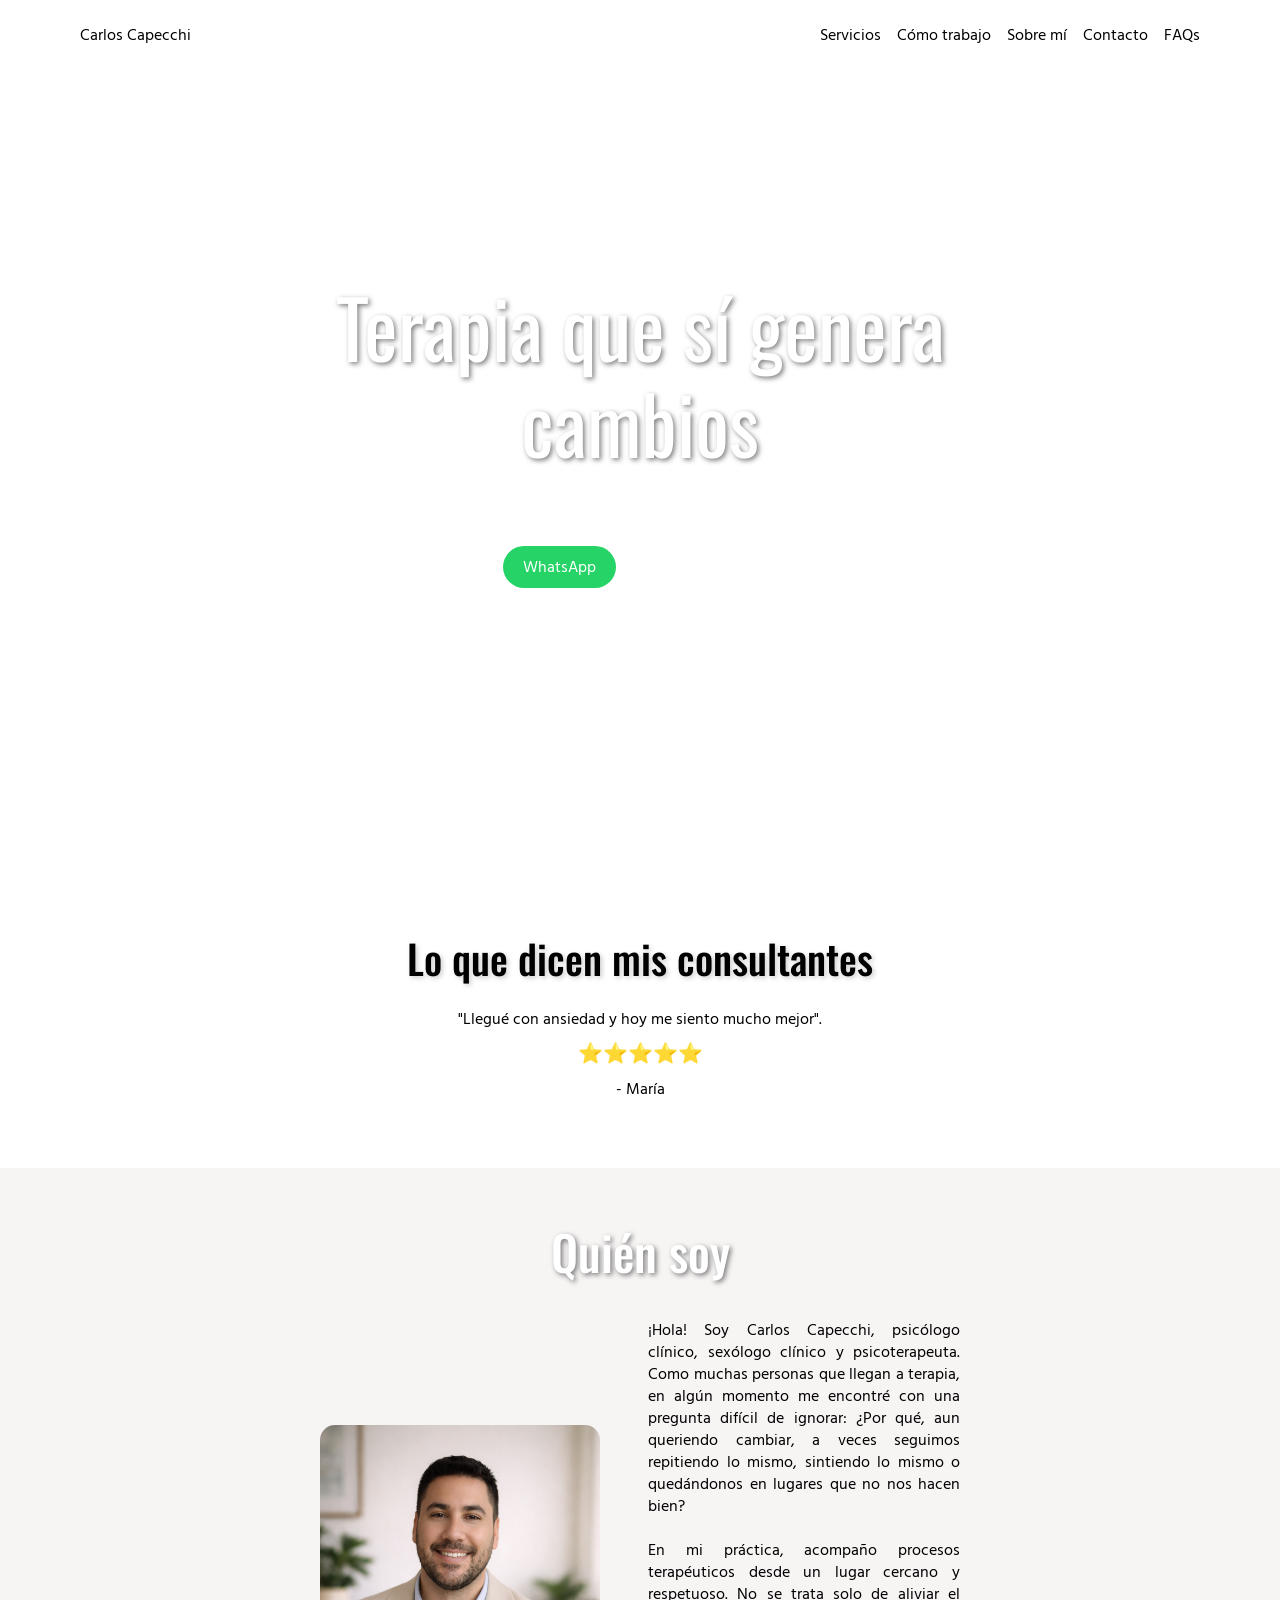
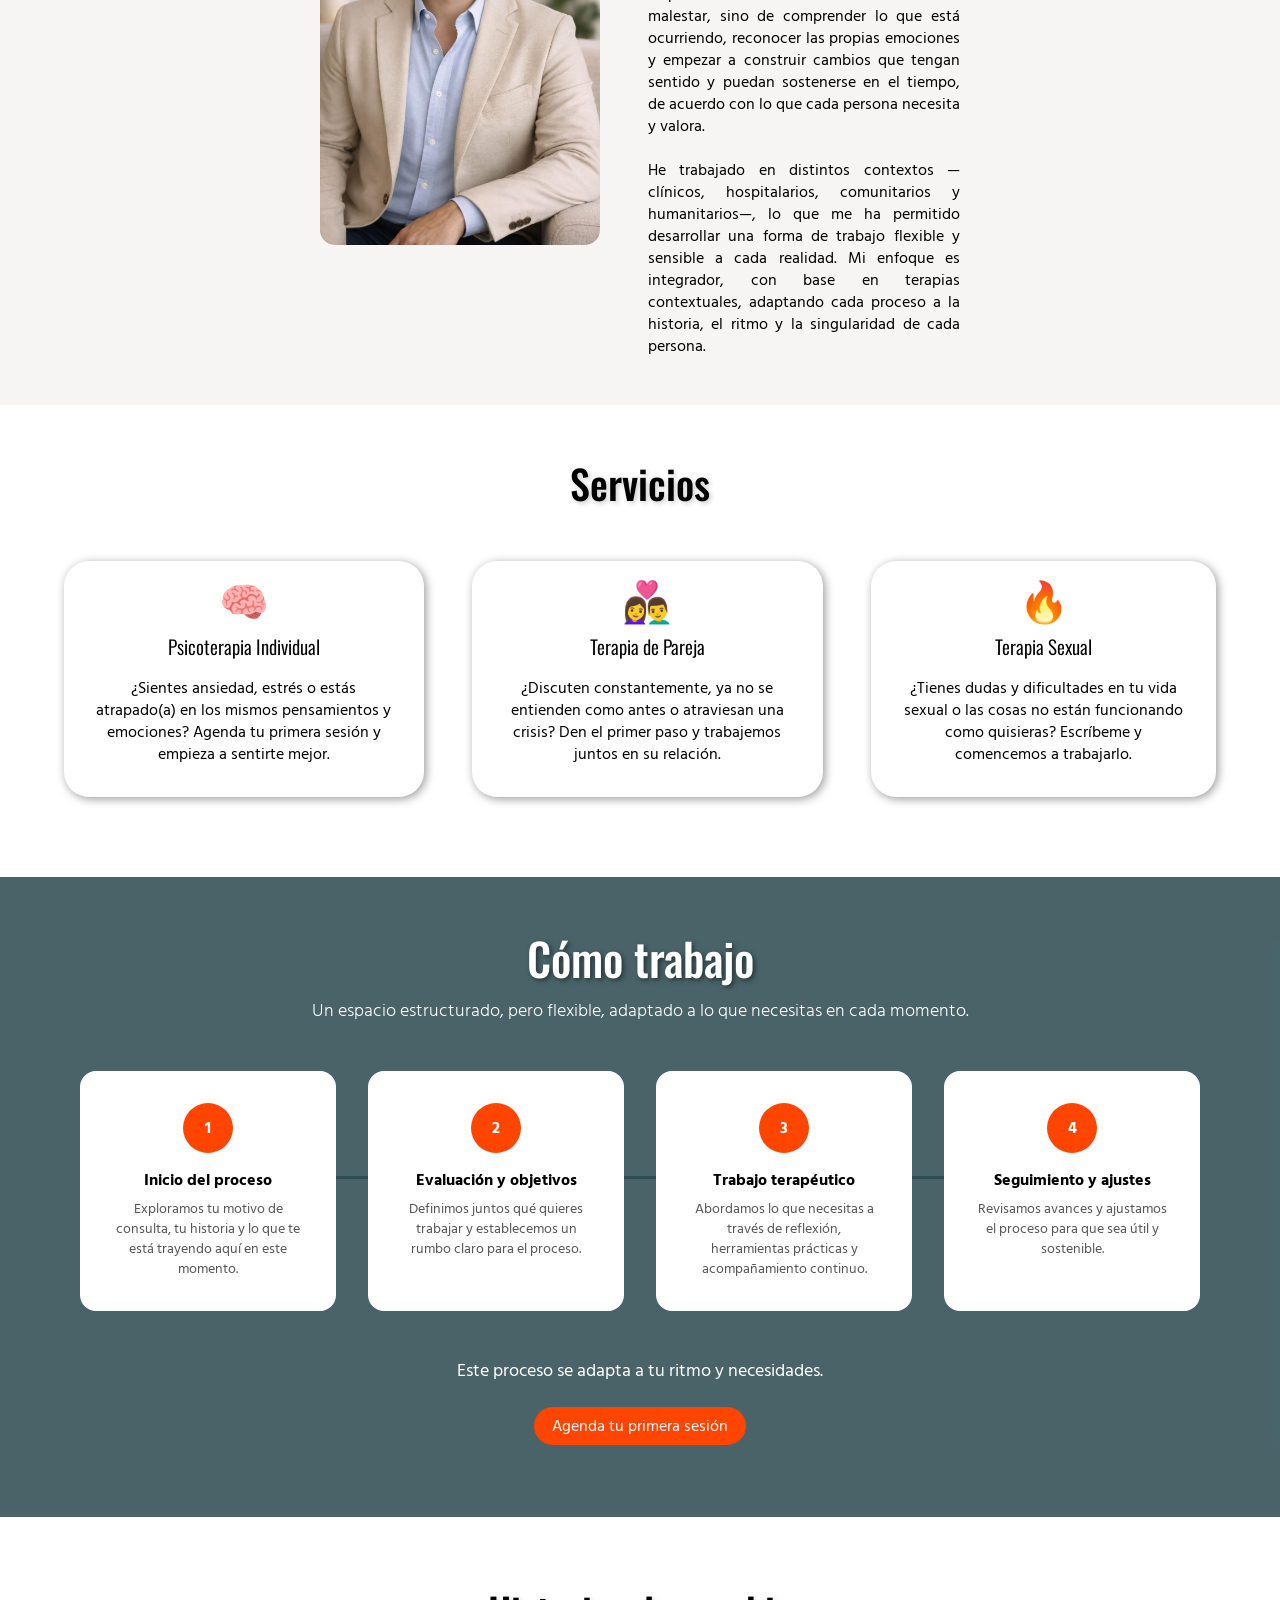
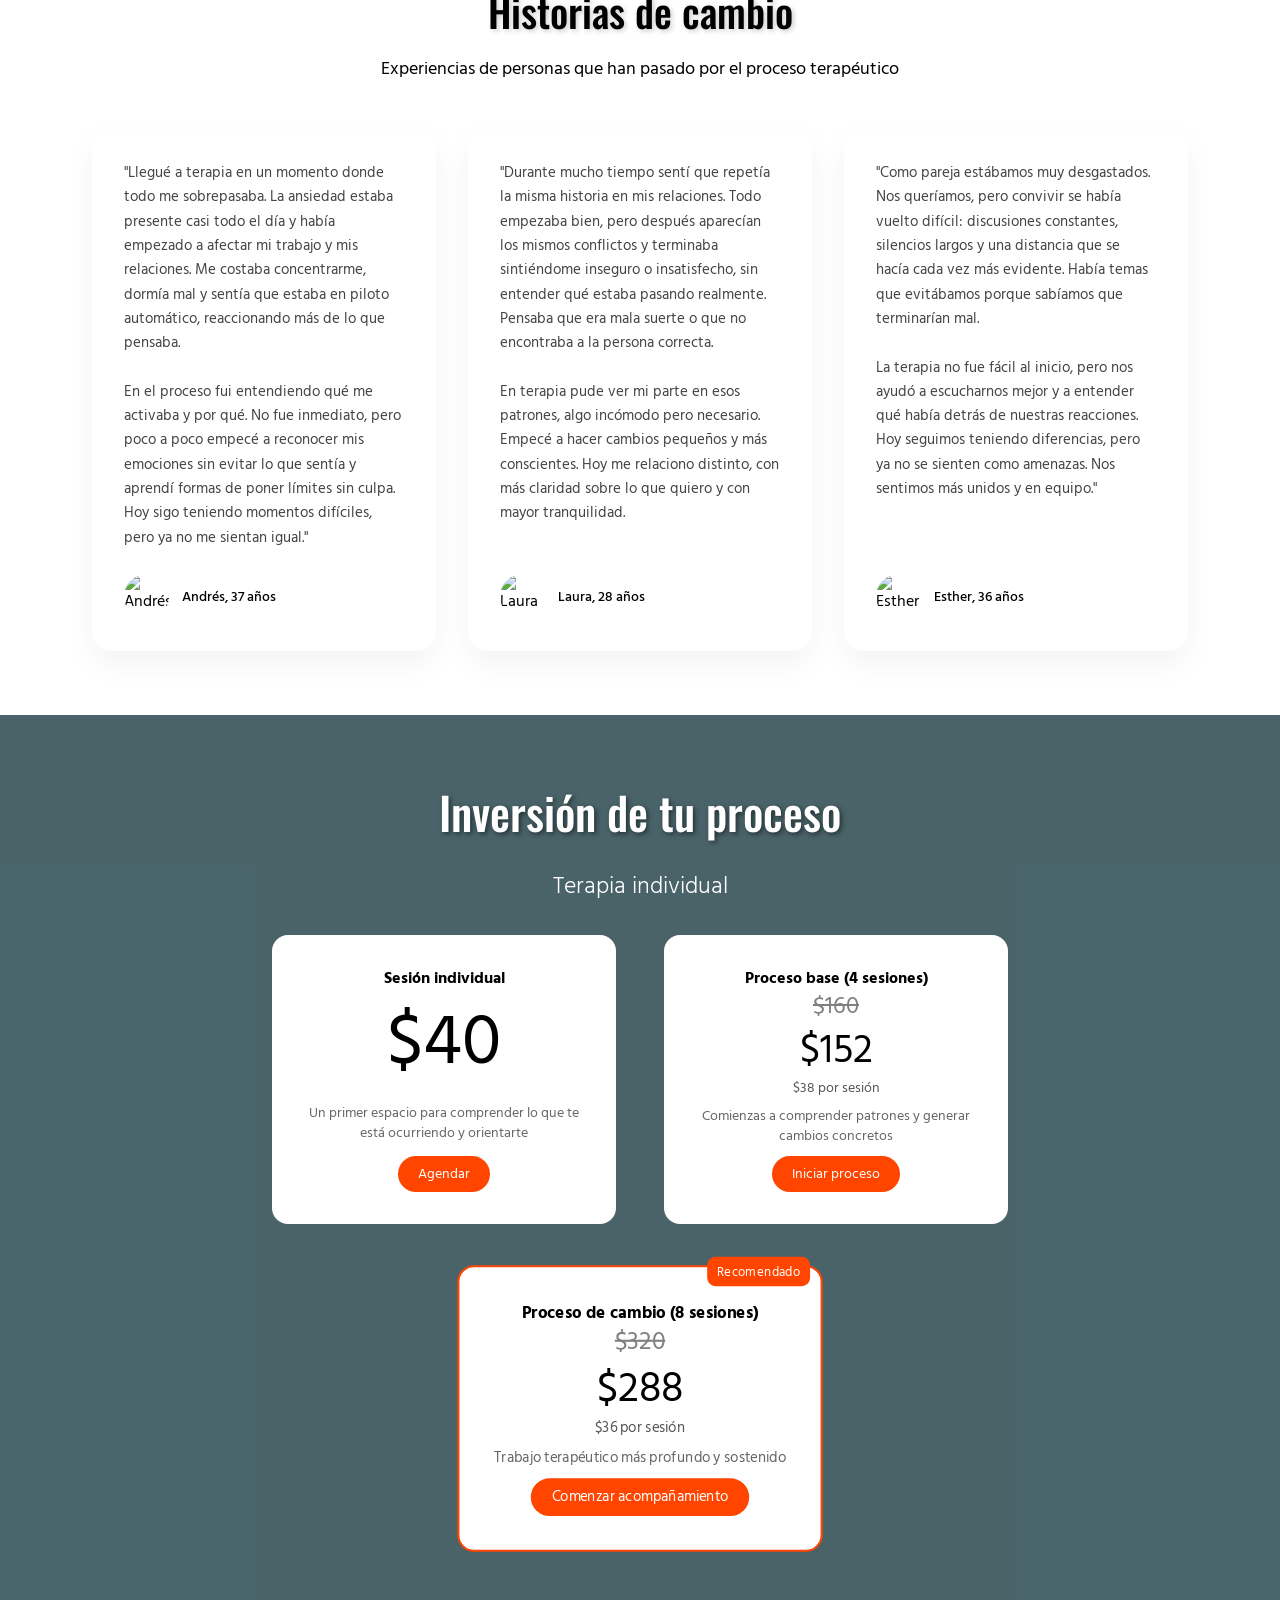
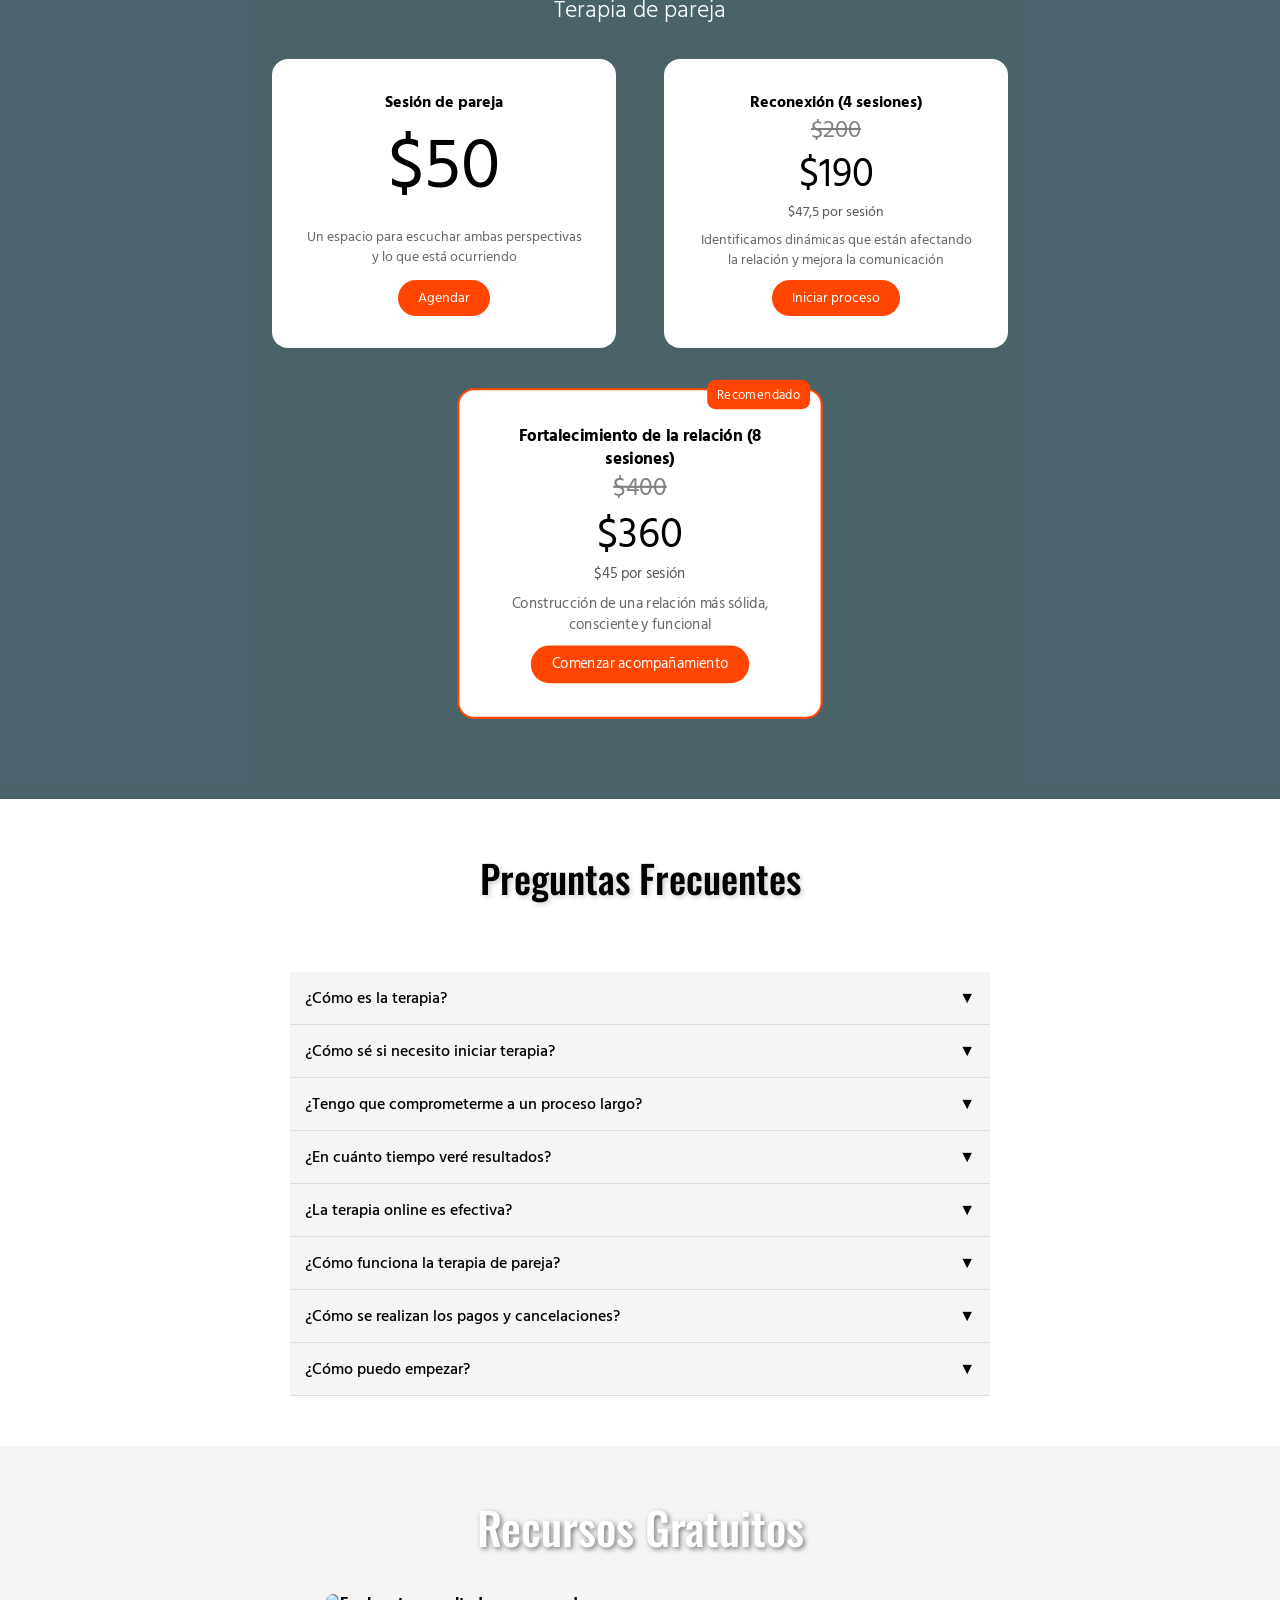
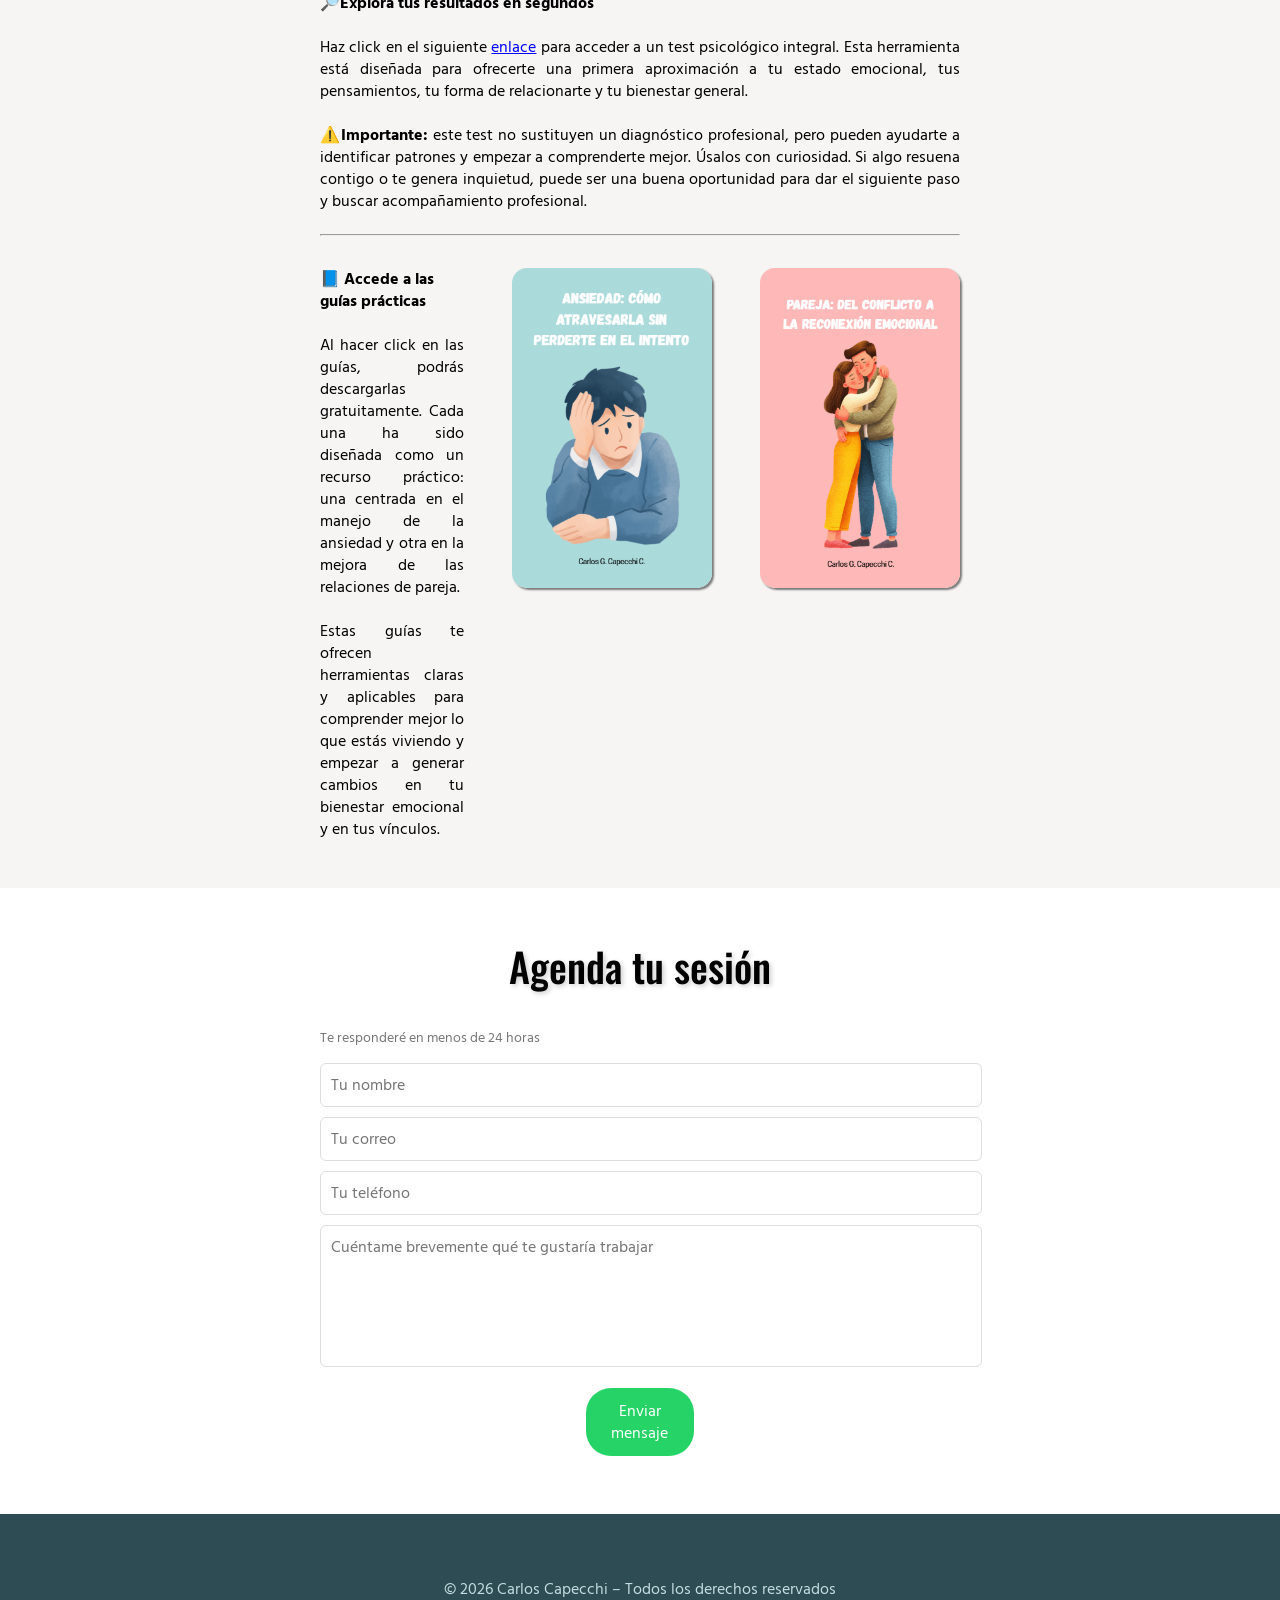
==== commit e3afb266: "Add files via upload" ====
--- a/index.html
+++ b/index.html
@@ -101,7 +101,7 @@
         <img class="profile-pic" src="./assets/profile.png" alt="foto profesional Carlos Capecchi" title="Carlos Capecchi">
       </div>
       <div class="about-text">
-        <p>¡Hola! Soy Carlos Capecchi, psicólogo clínico, sexólogo clínico y psicoterapeuta. Como muchas personas que llegan a terapia, en algún momento me encontré con una pregunta difícil de ignorar: por qué, aun queriendo cambiar, a veces seguimos repitiendo lo mismo, sintiendo lo mismo o quedándonos en lugares que no nos hacen bien.</p><br />
+        <p>¡Hola! Soy Carlos Capecchi, psicólogo clínico, sexólogo clínico y psicoterapeuta. Como muchas personas que llegan a terapia, en algún momento me encontré con una pregunta difícil de ignorar: ¿Por qué, aun queriendo cambiar, a veces seguimos repitiendo lo mismo, sintiendo lo mismo o quedándonos en lugares que no nos hacen bien?</p><br />
         <p>En mi práctica, acompaño procesos terapéuticos desde un lugar cercano y respetuoso. No se trata solo de aliviar el malestar, sino de comprender lo que está ocurriendo, reconocer las propias emociones y empezar a construir cambios que tengan sentido y puedan sostenerse en el tiempo, de acuerdo con lo que cada persona necesita y valora.</p><br />
         <p>He trabajado en distintos contextos —clínicos, hospitalarios, comunitarios y humanitarios—, lo que me ha permitido desarrollar una forma de trabajo flexible y sensible a cada realidad. Mi enfoque es integrador, con base en terapias contextuales, adaptando cada proceso a la historia, el ritmo y la singularidad de cada persona.</p>
       </div>
@@ -115,12 +115,12 @@
       <div class="service-card">
         <span class="icon">🧠</span>
         <h2>Psicoterapia Individual</h2>
-        <p class="service-desc">¿Sientes ansiedad, estrés o estás atrapada(o) en los mismos pensamientos y emociones? Agenda tu primera sesión y empieza a sentirte mejor.</p>
+        <p class="service-desc">¿Sientes ansiedad, estrés o estás atrapado(a) en los mismos pensamientos y emociones? Agenda tu primera sesión y empieza a sentirte mejor.</p>
       </div>
       <div class="service-card">
         <span class="icon">👩‍❤️‍👨</span>
         <h2>Terapia de Pareja</h2>
-        <p class="service-desc">¿Discuten constantemente, ya no se entienden como antes o atraviesan una crisis? Den el primer paso y trabajemos juntos(as) en su relación.</p>
+        <p class="service-desc">¿Discuten constantemente, ya no se entienden como antes o atraviesan una crisis? Den el primer paso y trabajemos juntos en su relación.</p>
       </div>
       <div class="service-card">
         <span class="icon">🔥</span>
@@ -198,8 +198,8 @@
         La terapia no fue fácil al inicio, pero nos ayudó a escucharnos mejor y a entender qué había detrás de nuestras reacciones. Hoy seguimos teniendo diferencias, pero ya no se sienten como amenazas. Nos sentimos más unidos y en equipo."
       </p>
       <div class="testimonial-footer">
-        <img src="https://i.pravatar.cc/100?img=45" alt="Carlos">
-        <span>Carlos, 36 años</span>
+        <img src="https://i.pravatar.cc/100?img=45" alt="Esther">
+        <span>Esther, 36 años</span>
       </div>
     </div>
 
@@ -221,8 +221,8 @@
       <div class="card">
         <h4>Proceso base (4 sesiones)</h4>
         <p class="old-price">$160</p>
-        <p class="price">$144</p>
-        <p class="per-session">$36 por sesión</p>
+        <p class="price">$152</p>
+        <p class="per-session">$38 por sesión</p>
         <p class="desc">Comienzas a comprender patrones y generar cambios concretos</p>
         <a class="cta-pricing" data-plan="Proceso base (4 sesiones)" data-type="individual">Iniciar proceso</a>
       </div>
@@ -230,8 +230,8 @@
         <span class="badge">Recomendado</span>
         <h4>Proceso de cambio (8 sesiones)</h4>
         <p class="old-price">$320</p>
-        <p class="price">$256</p>
-        <p class="per-session">$32 por sesión</p>
+        <p class="price">$288</p>
+        <p class="per-session">$36 por sesión</p>
         <p class="desc">Trabajo terapéutico más profundo y sostenido</p>
         <a class="cta-pricing" data-plan="Proceso de cambio (8 sesiones)" data-type="individual">Comenzar acompañamiento</a>
       </div>
@@ -249,8 +249,8 @@
       <div class="card">
         <h4>Reconexión (4 sesiones)</h4>
         <p class="old-price">$200</p>
-        <p class="price">$180</p>
-        <p class="per-session">$45 por sesión</p>
+        <p class="price">$190</p>
+        <p class="per-session">$47,5 por sesión</p>
         <p class="desc">Identificamos dinámicas que están afectando la relación y mejora la comunicación</p>
         <a class="cta-pricing" data-plan="Reconexión (4 sesiones)" data-type="pareja">Iniciar proceso</a>
       </div>
@@ -258,8 +258,8 @@
         <span class="badge">Recomendado</span>
         <h4>Fortalecimiento de la relación (8 sesiones)</h4>
         <p class="old-price">$400</p>
-        <p class="price">$320</p>
-        <p class="per-session">$40 por sesión</p>
+        <p class="price">$360</p>
+        <p class="per-session">$45 por sesión</p>
         <p class="desc">Construcción de una relación más sólida, consciente y funcional</p>
         <a class="cta-pricing" data-plan="Fortalecimiento de la relación (8 sesiones)" data-type="pareja">Comenzar acompañamiento</a>
       </div>
@@ -352,17 +352,17 @@
     <div class="ebook-container">
       <div>
         <p><strong>📘 Accede a las guías prácticas</strong></p><br />
-        <p class="ebook-text">Al hacer click en las guías que ves a la derecha, podrás descargarlas gratuitamente. Cada una ha sido diseñada como un recurso práctico: una centrada en el manejo de la ansiedad y otra en la mejora de las relaciones de pareja.</p><br /> 
+        <p class="ebook-text">Al hacer click en las guías, podrás descargarlas gratuitamente. Cada una ha sido diseñada como un recurso práctico: una centrada en el manejo de la ansiedad y otra en la mejora de las relaciones de pareja.</p><br /> 
         <p class="ebook-text">Estas guías te ofrecen herramientas claras y aplicables para comprender mejor lo que estás viviendo y empezar a generar cambios en tu bienestar emocional y en tus vínculos.</p>
       </div>
       <div>
-        <a href="./assets/ebook-manejo-de-ansiedad.pdf" download class="btn-descarga">
-          <img class="ebookcover" src="./assets/ansiedad-cover.png" alt="">
+        <a href="./assets/ebook-ansiedad-carloscapecchi.pdf" download class="btn-descarga">
+          <img class="ebookcover" src="./assets/ansiedad-cover.png" alt="cover guía ansiedad Carlos Capecchi">
         </a>
       </div>
       <div>
-        <a href="./assets/Ebook-Pareja.pdf" download class="btn-descarga">
-          <img class="ebookcover" src="./assets/pareja-cover.png" alt="">
+        <a href="#">
+          <img class="ebookcover" src="./assets/pareja-cover.png" alt="cover guía de pareja Carlos Capecchi">
         </a>
       </div>      
     </div>
--- a/styles.css
+++ b/styles.css
@@ -619,11 +619,11 @@
 
 @media (max-width: 768px) {
     body {
-        font-size: 0.95rem;
+        font-size: 0.8rem;
     }
     .hero {
         height: auto;
-        padding: 6rem 1.5rem 3rem 1.5rem;
+        padding: 5rem 1.5rem;
     }
     nav {
         position: absolute;
@@ -636,7 +636,6 @@
         display: none;
         padding: 1rem 0;
     }
-
     nav.active {
         display: flex;
     }
@@ -645,17 +644,19 @@
         font-size: 1.8rem;
         cursor: pointer;
     }
-
     header {
         padding: 1rem 1.5rem;
+        display: flex;
+        align-items: center;
     }
     .hero-text {
-        padding-top: 3rem;
+        padding-top: 1rem;
     }
 
     h1 {
         font-size: 3.5rem;
         padding: 0;
+        margin: 0;
     }
 
     .hero-p {
@@ -665,6 +666,23 @@
     .bg-video {
         height: 100%;
         top: 0;
+    }
+    .testimonials-title,
+    .about-title,
+    .section-title,
+    .hiw-title,
+    .inspiring-title,
+    .pricing-title,
+    .resources-title,
+    .therapy-title {
+        font-size: 2.4rem;
+    }
+    .card {
+        width: auto;
+        word-wrap: break-word;
+    }
+    #faq {
+        margin: 2rem;
     }
     .about-me {
         padding: 3rem 1.5rem;
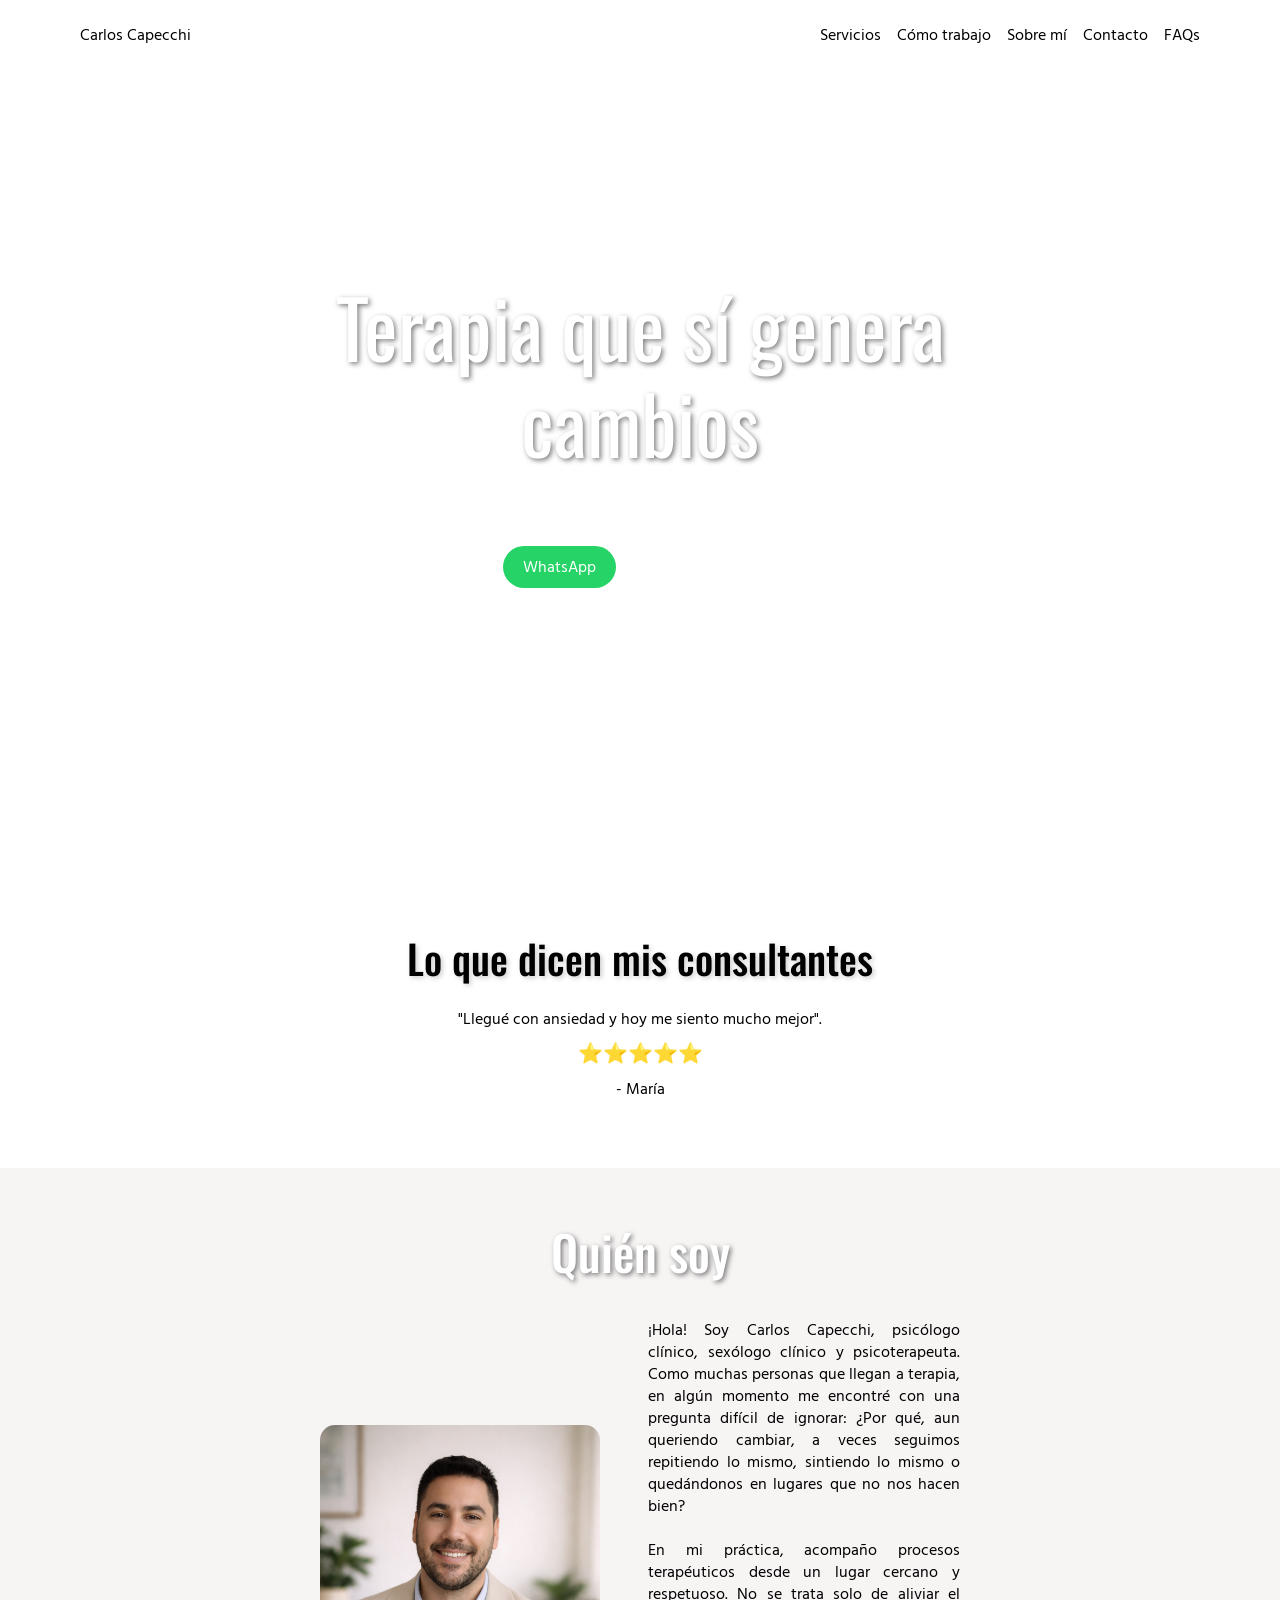
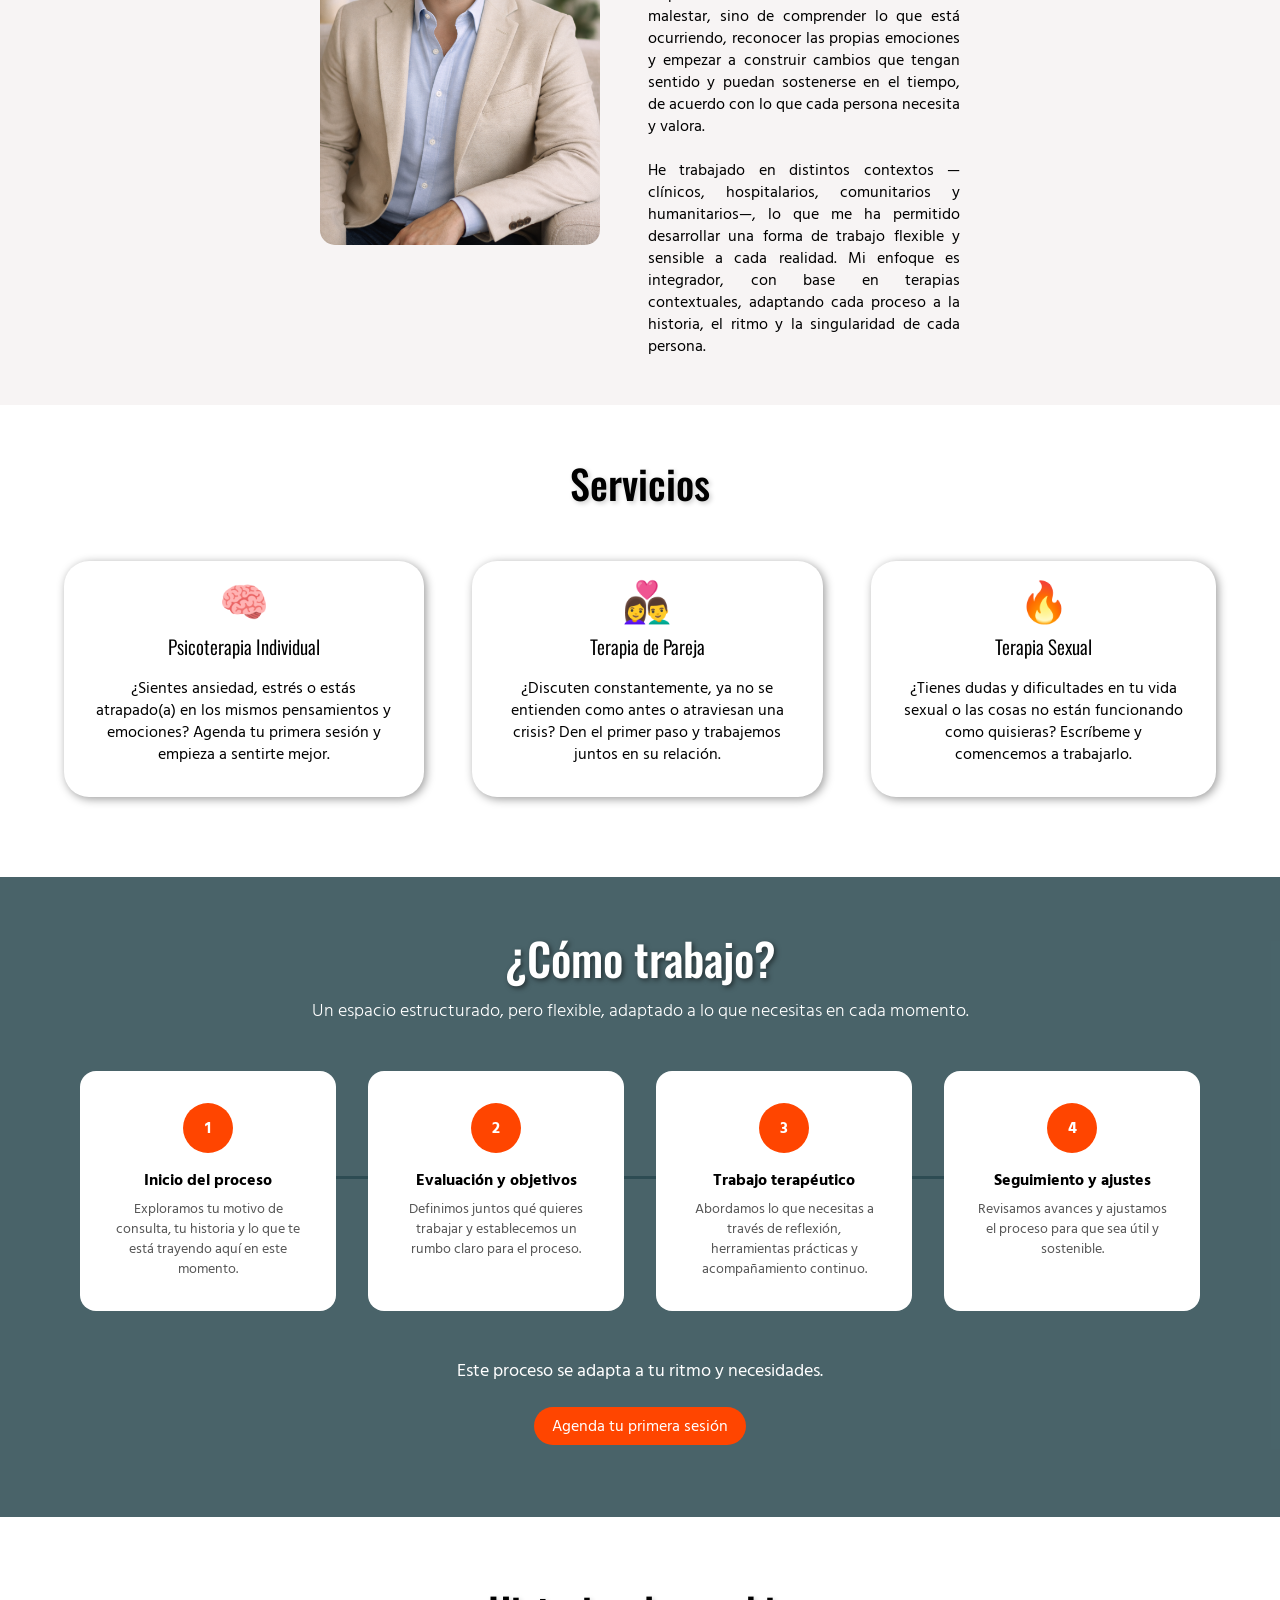
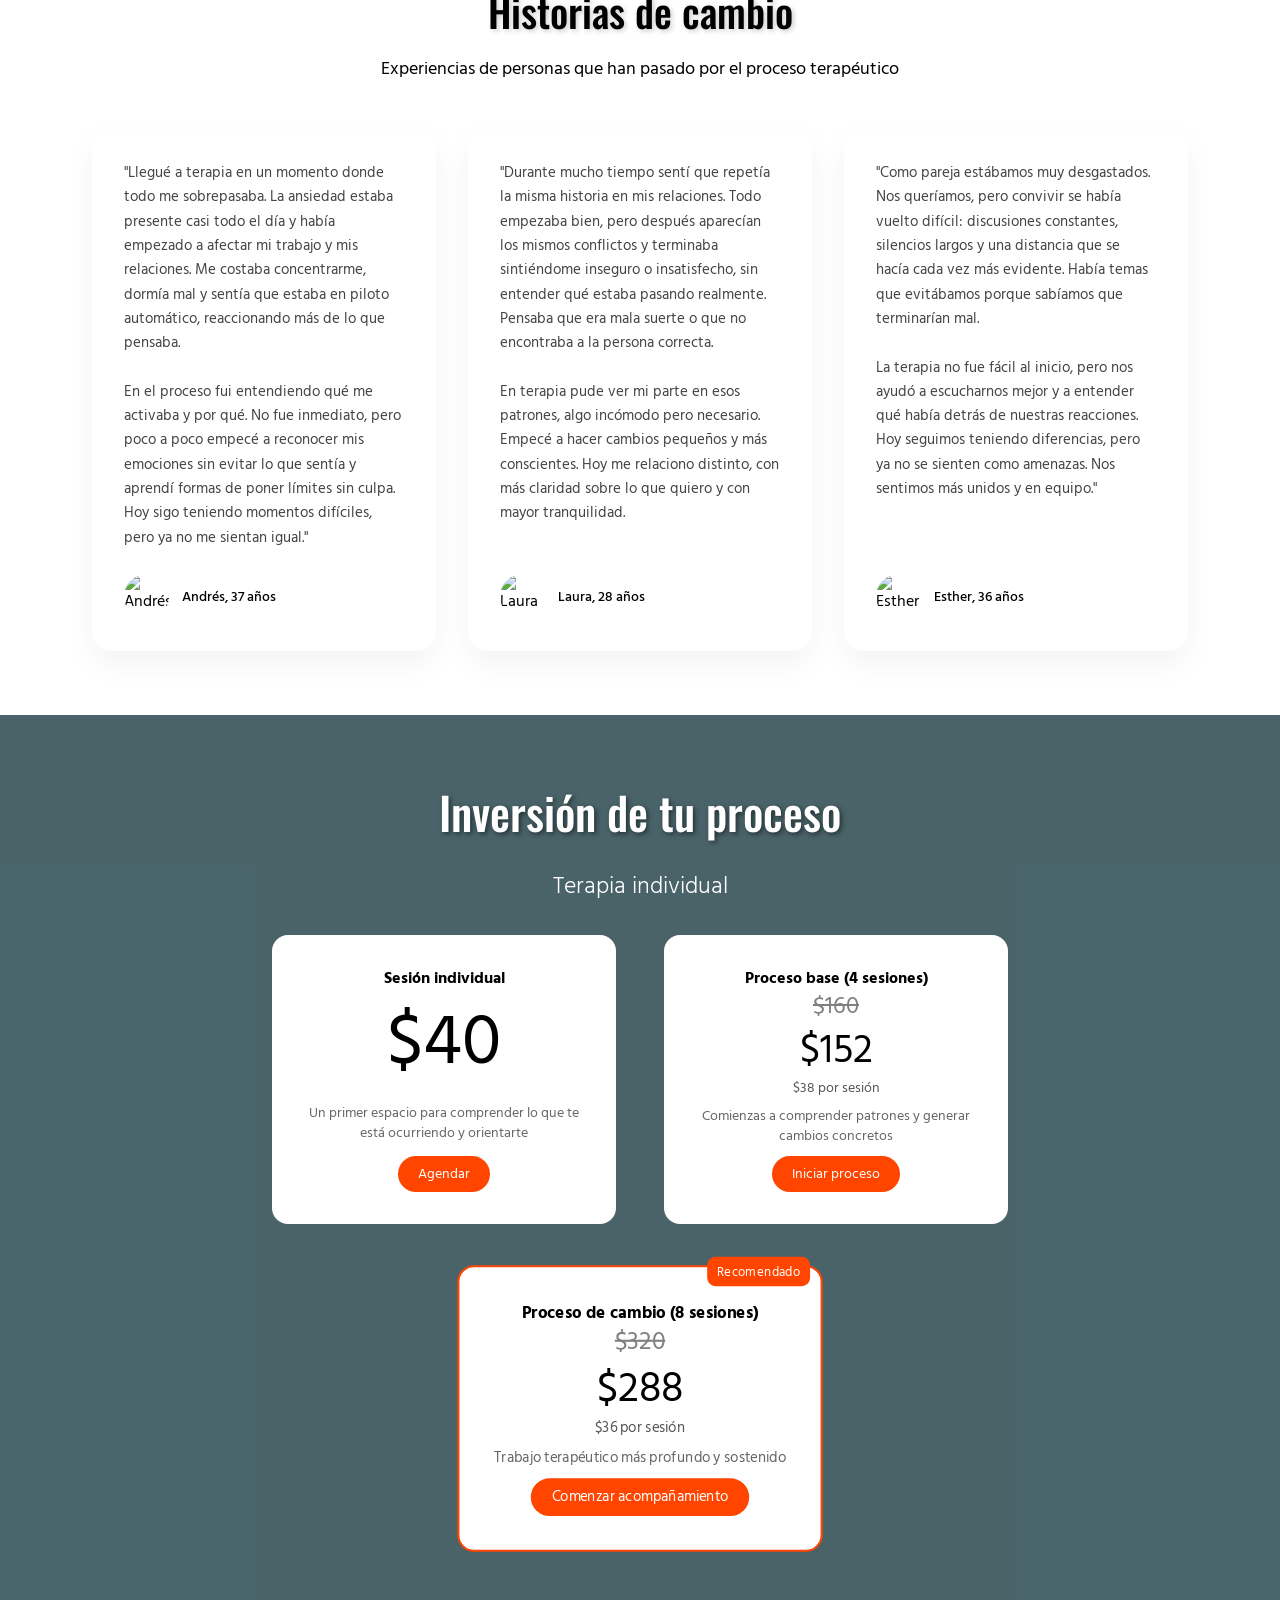
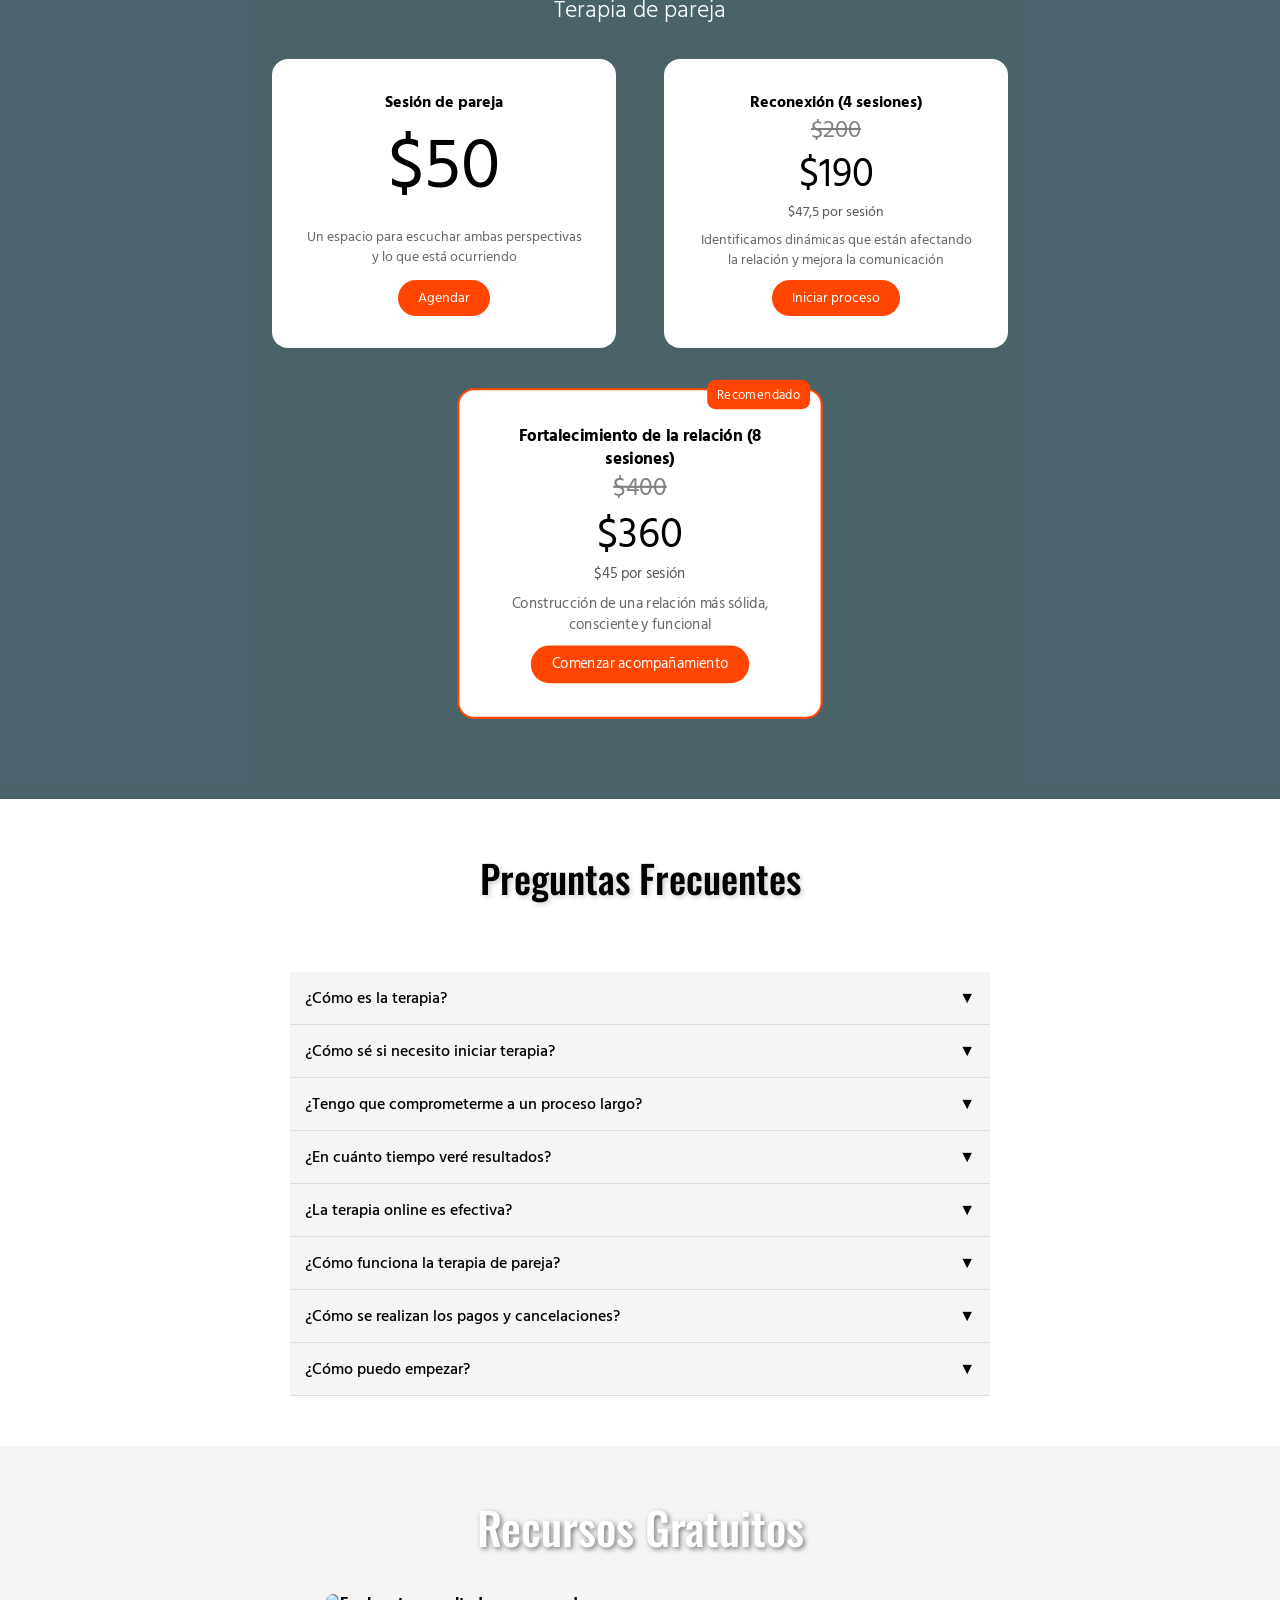
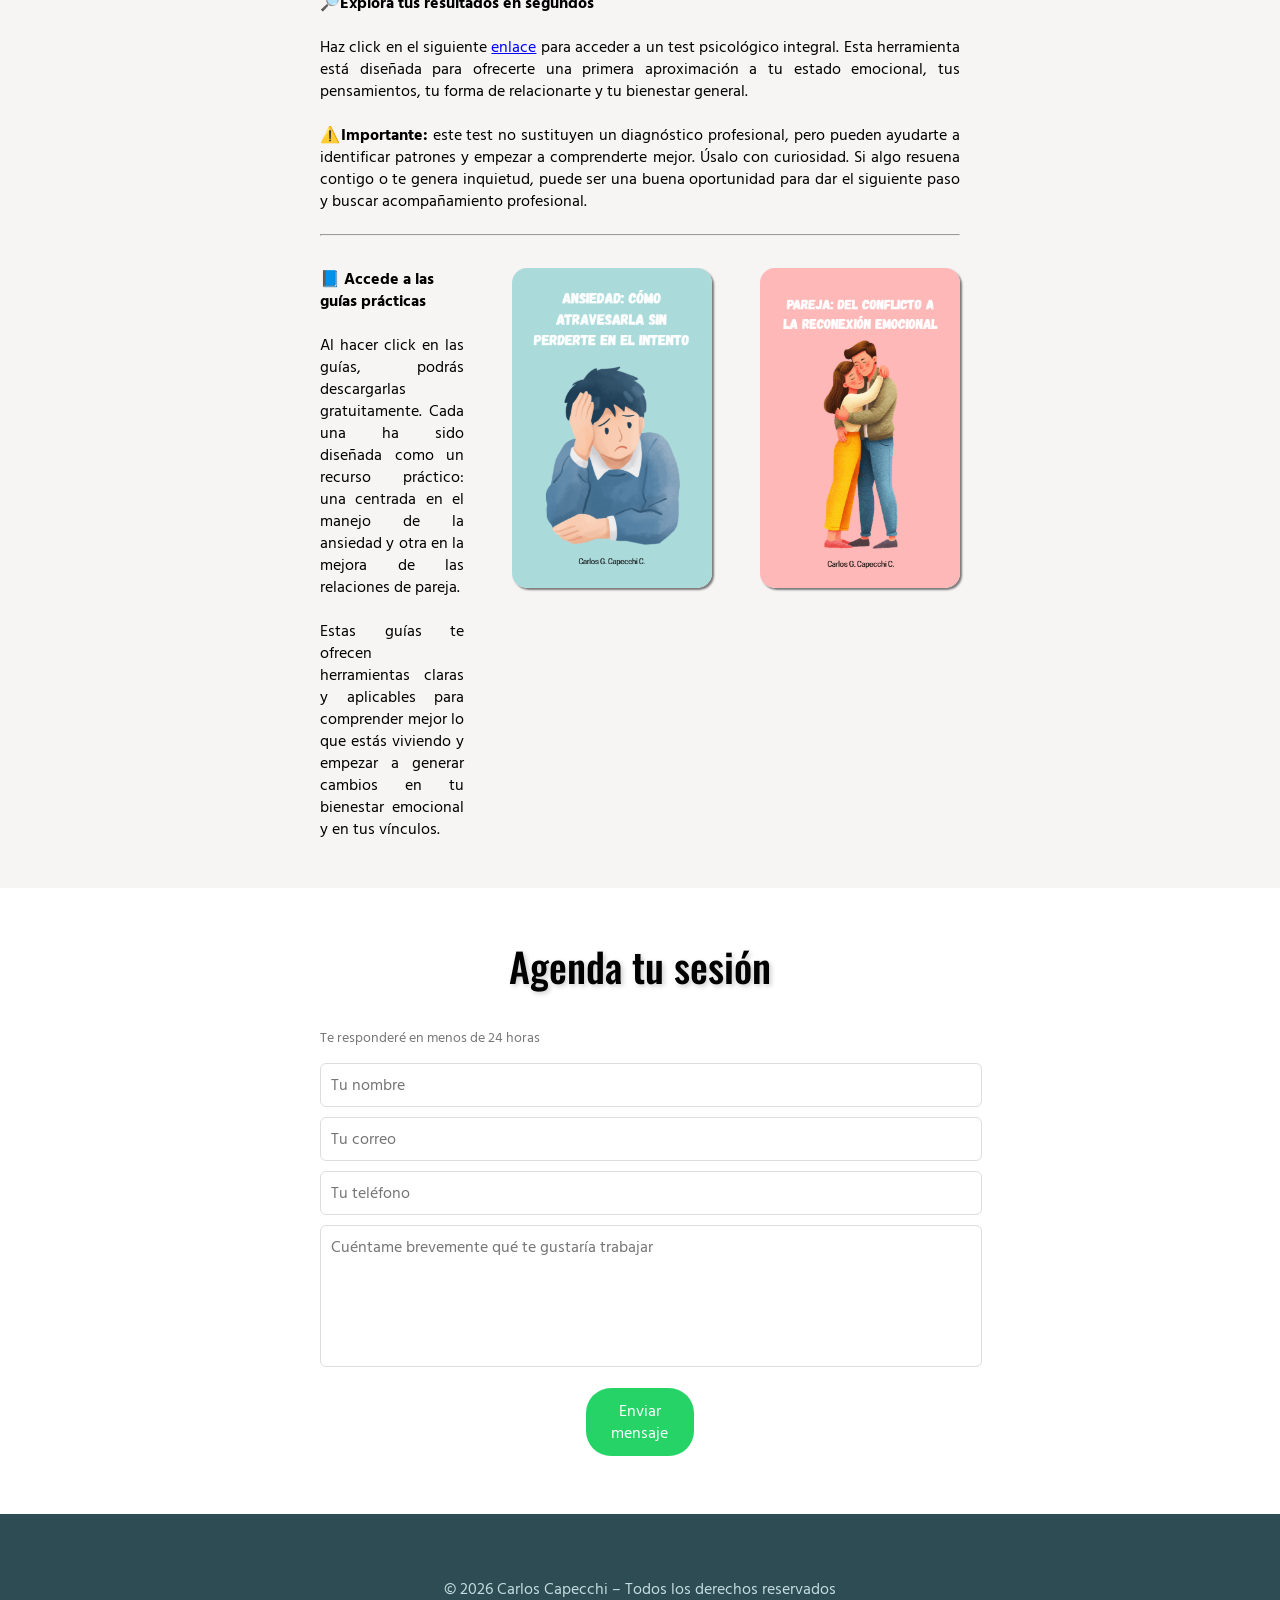
==== commit 91f81962: "Add files via upload" ====
--- a/index.html
+++ b/index.html
@@ -9,8 +9,8 @@
   <meta name="description" content="Psicoterapia online con Carlos Capecchi. Especialista en ansiedad, terapia de pareja y sexualidad. Agenda tu sesión hoy.">
   <meta name="keywords" content="psicólogo online, terapia de pareja, sexólogo, ansiedad, psicoterapia online, terapia sexual">
   <meta name="author" content="Carlos Capecchi">
-
-  <!-- Open Graph -->
+  
+  <!-- OPEN GRAPH -->
   <meta property="og:title" content="Psicoterapia Online | Carlos Capecchi">
   <meta property="og:description" content="Gestiona tu ansiedad, mejora tu relación y vive tu sexualidad con mayor bienestar.">
   <meta property="og:type" content="website">
@@ -132,7 +132,7 @@
 
   <!-- HOW I WORK -->
   <section id="how-it-works">
-    <h2 class="hiw-title">Cómo trabajo</h2>
+    <h2 class="hiw-title">¿Cómo trabajo?</h2>
     <p class="hiw-subtitle">Un espacio estructurado, pero flexible, adaptado a lo que necesitas en cada momento.</p>
     <div class="steps">
       <div class="step">
@@ -346,7 +346,7 @@
     <div class="resources-description">
       <p><strong>🔎Explora tus resultados en segundos</strong></p><br />
       <p>Haz click en el siguiente <a class="assessment-link" href="./assessment.html">enlace</a> para acceder a un test psicológico integral. Esta herramienta está diseñada para ofrecerte una primera aproximación a tu estado emocional, tus pensamientos, tu forma de relacionarte y tu bienestar general.</p><br />
-      <p><strong>⚠️Importante:</strong> este test no sustituyen un diagnóstico profesional, pero pueden ayudarte a identificar patrones y empezar a comprenderte mejor. Úsalos con curiosidad. Si algo resuena contigo o te genera inquietud, puede ser una buena oportunidad para dar el siguiente paso y buscar acompañamiento profesional.</p><br />
+      <p><strong>⚠️Importante:</strong> este test no sustituyen un diagnóstico profesional, pero pueden ayudarte a identificar patrones y empezar a comprenderte mejor. Úsalo con curiosidad. Si algo resuena contigo o te genera inquietud, puede ser una buena oportunidad para dar el siguiente paso y buscar acompañamiento profesional.</p><br />
       <hr />
     </div>   
     <div class="ebook-container">
@@ -361,7 +361,7 @@
         </a>
       </div>
       <div>
-        <a href="#">
+        <a href="./assets/ebook-pareja-carloscapecchi.pdf" download class="btn-descarga">
           <img class="ebookcover" src="./assets/pareja-cover.png" alt="cover guía de pareja Carlos Capecchi">
         </a>
       </div>      
